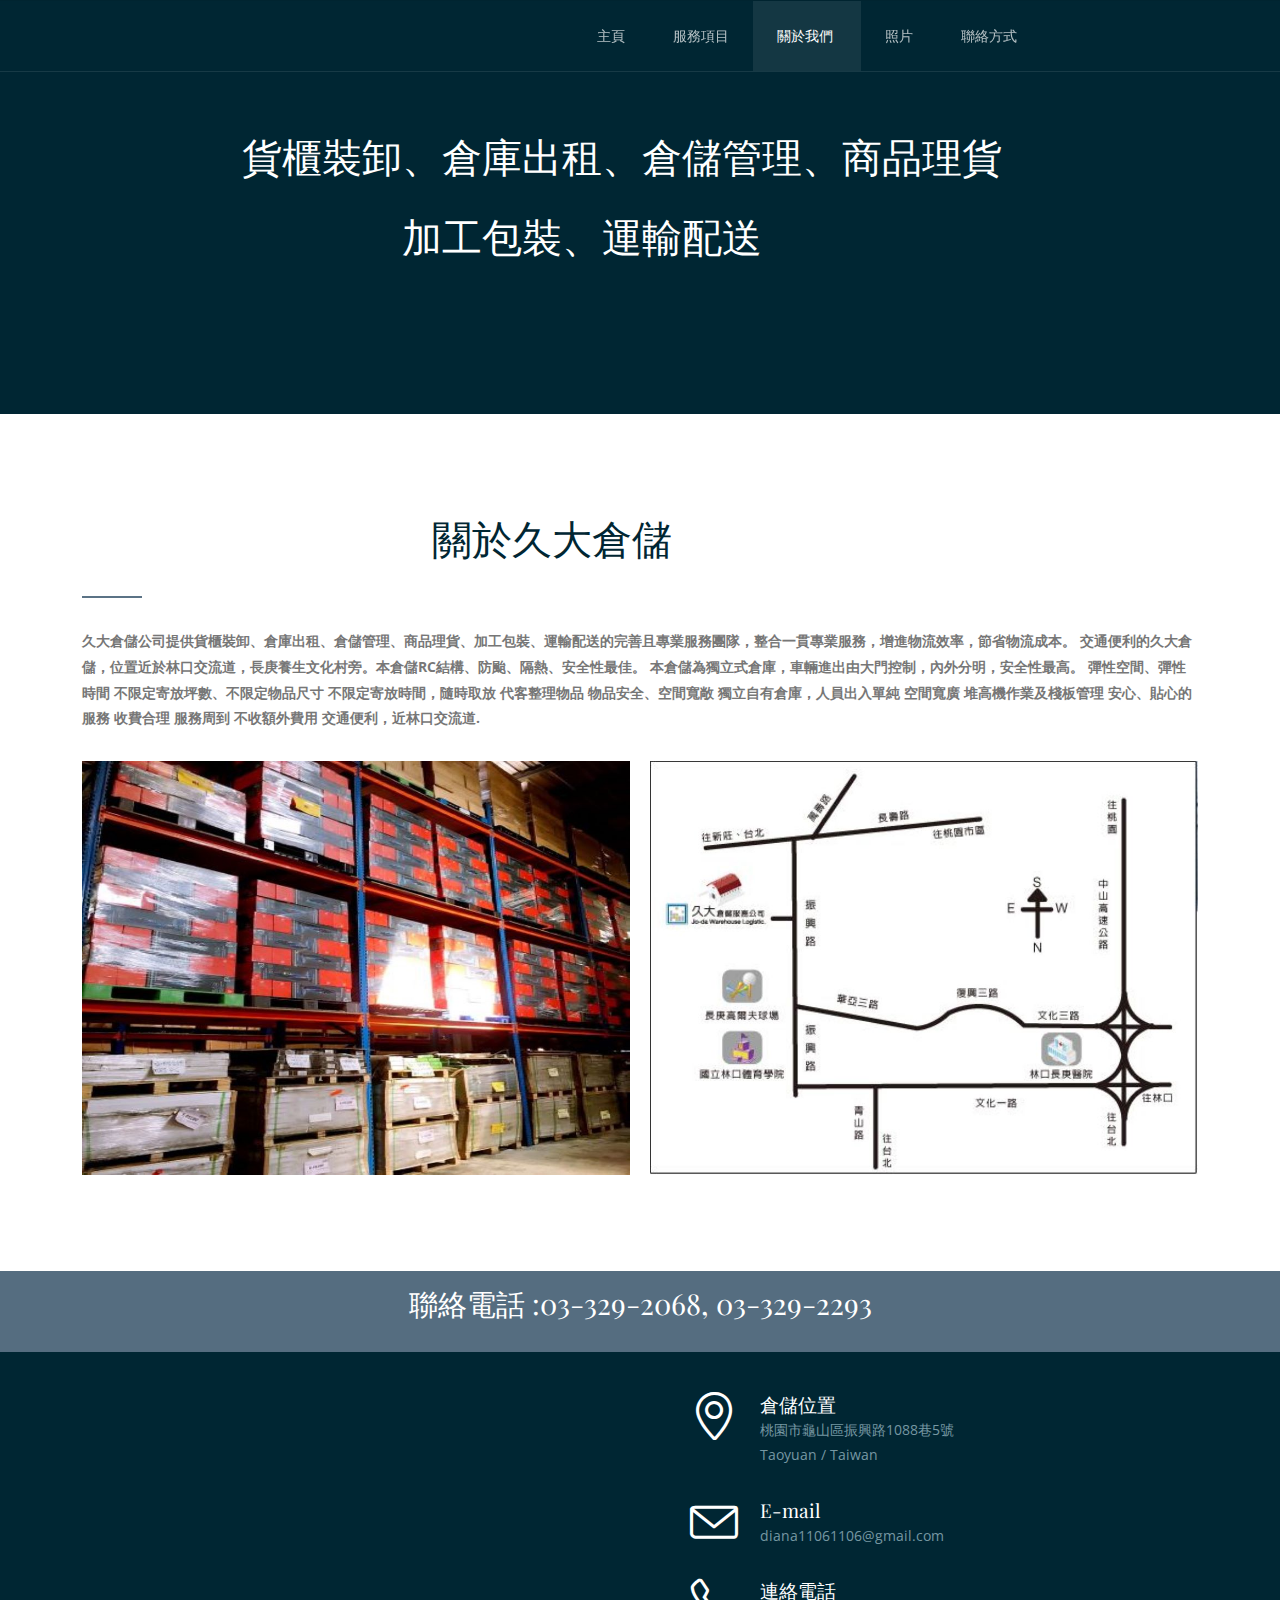
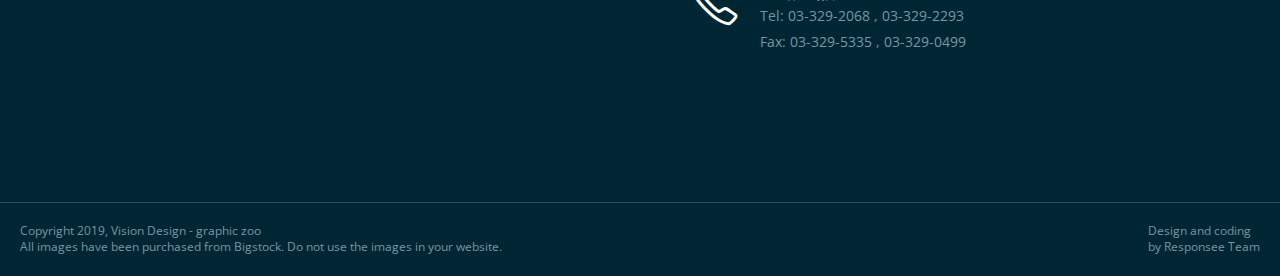
==== about.html @ 78a70b0c "renew pages" ====
<!DOCTYPE html>
<html lang="en-US">
  <head>
    <meta http-equiv="Content-Type" content="text/html; charset=utf-8">
		<meta charset="utf-8">
		<meta http-equiv="x-dns-prefetch-control" content="on">
		<meta name="viewport" content="width=device-width, initial-scale=1.0">
		<meta name="apple-mobile-web-app-status-bar-style" content="black">
		<meta name="apple-mobile-web-app-capable" content="yes">
		<meta http-equiv="X-UA-Compatible" content="IE=edge, chrome=1">
		
		<meta name="title" content="久大倉儲|東祐陶瓷有限公司|關於我們">
		<meta name="description" content="關於我們。一條龍整合式服務 : 貨櫃裝卸 -->貨品管理/理貨-->加工包裝-->運輸配送 的完善且專業服務團隊，整合一貫專業服務，增進物流效率，節省物流成本。"/>
				
		<meta name="robots" content="INDEX, FOLLOW"/>
		<meta name="y_key" content=""/>
		<meta name="google-site-verification" content=""/>
		<meta name="msvalidate.01" content=""/>
		
		<meta property="og:type" content="website">
		<meta property="og:locale" content="zh_TW">
		<meta property="og:site_name" content="久大倉儲">
		<meta property="og:title" content="久大倉儲|東祐陶瓷有限公司|關於我們">
		<meta property="og:url" content="https://www.jodawarehouse.com">
		<meta property="og:description" content="關於我們。一條龍整合式服務 : 貨櫃裝卸 -->貨品管理/理貨-->加工包裝-->運輸配送 的完善且專業服務團隊，整合一貫專業服務，增進物流效率，節省物流成本。">
		<meta property="og:image" content="">
		<link rel="canonical" href="https://www.jodawarehouse.com">
    
		<!-- Description, Keywords and Author -->
		<meta name="author" content="Pai">
		<meta name="location" content="Taiwan">
		<meta name="Subject" content="久大倉儲">
		<meta name="Language" content="Tradition Chinese">
		<meta name="Abstract" content="久大倉儲">
		<meta name="Copyright" content="久大倉儲">
		<meta name="Designer" content="久大倉儲">
		<meta name="Publisher" content="久大倉儲">
		<meta name="Distribution" content="Global">
		<meta name="viewport" content="width=device-width, initial-scale=1.0">
    <title>久大倉儲|東祐陶瓷有限公司|關於我們</title>
    <link rel="stylesheet" href="css/components.css">
    <link rel="stylesheet" href="css/icons.css">
    <link rel="stylesheet" href="css/responsee.css">
    <link rel="stylesheet" href="owl-carousel/owl.carousel.css">
    <link rel="stylesheet" href="owl-carousel/owl.theme.css">     
    <link rel="stylesheet" href="css/template-style.css">
    <link href='https://fonts.googleapis.com/css?family=Playfair+Display&subset=latin,latin-ext' rel='stylesheet' type='text/css'>
    <link href='https://fonts.googleapis.com/css?family=Open+Sans:400,300,700,800&subset=latin,latin-ext' rel='stylesheet' type='text/css'>
    <script type="text/javascript" src="js/jquery-1.8.3.min.js"></script>
    <script type="text/javascript" src="js/jquery-ui.min.js"></script>      
  </head>
  
  <body class="size-1140">
  	<!-- PREMIUM FEATURES BUTTON -->
  	<a target="_blank" class="hide-s" href="../template/eleganter-premium-responsive-business-template/" style="position:fixed;top:120px;right:-14px;z-index:10;"></a>
    <!-- HEADER -->
    <header role="banner" class="position-absolute">    
      <!-- Top Navigation -->
      <nav class="background-transparent background-transparent-hightlight full-width sticky">
        <div class="s-12 l-2">
          <a href="index.html" class="logo">
            <!-- Logo White Version -->
            <img class="logo-white" src="" alt="">
            <!-- Logo Dark Version -->
            <img class="logo-dark" src="img/logo-dark.png" alt="">
          </a>
        </div>
        <div class="top-nav s-12 l-10">
          <p class="nav-text"></p>
          <ul class="right chevron">
            <li><a href="index.html">主頁</a></li>
            <li><a href="products.html">服務項目</a></li>
            <li>
<ul>
            <li><a>Service 1</a>
                  <ul>
                    <li><a>Service 1 A</a></li>
                    <li><a>Service 1 B</a></li>
                  </ul>
                </li>
                <li><a>Service 2</a></li>
              </ul>
            </li>
            <li><a href="about.html">關於我們&nbsp;</a></li>
            <li><a href="gallery.html">照片</a></li>
            <li><a href="contact.html">聯絡方式&nbsp;</a></li>
          </ul>
        </div>
      </nav>
    </header>
    
    <!-- MAIN -->
    <main role="main">
      <!-- Content -->
      <article>
        <header class="section background-dark">
          <div class="line">        
            <h1 class="text-white margin-top-bottom-40 text-size-40 text-line-height-1"> &nbsp; &nbsp; &nbsp; &nbsp; &nbsp; &nbsp; &nbsp; &nbsp; 貨櫃裝卸、倉庫出租、倉儲管理、商品理貨</h1>
            <h1 class="text-white margin-top-bottom-40 text-size-40 text-line-height-1">&nbsp; &nbsp; &nbsp; &nbsp; &nbsp; &nbsp; &nbsp; &nbsp; &nbsp; &nbsp; &nbsp; &nbsp; &nbsp; &nbsp; &nbsp; &nbsp; 加工包裝、運輸配送</h1>
<p class="margin-bottom-0 text-size-16">&nbsp;</p>
          </div>  
        </header>
        <div class="section background-white"> 
          <div class="line">  
            <h2 class="text-size-40 margin-bottom-30">&nbsp; &nbsp; &nbsp; &nbsp; &nbsp; &nbsp; &nbsp; &nbsp; &nbsp; &nbsp; &nbsp; &nbsp; &nbsp; &nbsp; &nbsp; &nbsp; &nbsp; &nbsp;關於久大倉儲&nbsp;</h2>
            <hr class="break-small background-primary margin-bottom-30">
            <p>
              <strong>久大倉儲公司提供貨櫃裝卸、倉庫出租、倉儲管理、商品理貨、加工包裝、運輸配送的完善且專業服務團隊，整合一貫專業服務，增進物流效率，節省物流成本。 交通便利的久大倉儲，位置近於林口交流道，長庚養生文化村旁。本倉儲RC結構、防颱、隔熱、安全性最佳。 本倉儲為獨立式倉庫，車輛進出由大門控制，內外分明，安全性最高。 彈性空間、彈性時間 不限定寄放坪數、不限定物品尺寸 不限定寄放時間，隨時取放 代客整理物品 物品安全、空間寬敞 獨立自有倉庫，人員出入單純 空間寬廣 堆高機作業及棧板管理 安心、貼心的服務 收費合理 服務周到 不收額外費用 交通便利，近林口交流道.</strong> </p>
<div class="line margin-top-30">
          <div class="margin">
                <div class="s-12 m-6 l-6">
                  <img src="img/img-01.jpg" alt="">                </div>
                <div class="s-12 m-6 l-6">
                  <img src="img/img-02.jpg" alt="">                </div>
              </div>
            </div>      
          </div>
        </div> 
      </article>
    </main>
    
    <!-- FOOTER -->
    <footer>
      <!-- Contact Us -->
      <div class="background-primary padding text-center">
        <p class="h1">聯絡電話 :03-329-2068, 03-329-2293</p>                                                                        
      </div>
      
      <!-- Main Footer -->
      <section class="background-dark full-width">
        <!-- Map -->
        <div class="s-12 m-12 l-6 margin-m-bottom-2x">
          <div class="s-12 grayscale center">  	  
            <iframe src="https://www.google.com/maps/embed?pb=!1m14!1m8!1m3!1d14460.886926537662!2d121.3736456!3d25.0265482!3m2!1i1024!2i768!4f13.1!3m3!1m2!1s0x0%3A0x49e77580f4f52d0a!2z5LmF5aSn5YCJ5YSy!5e0!3m2!1szh-TW!2stw!4v1596431542384!5m2!1szh-TW!2stw" width="600" height="450" frameborder="0" style="border:0;" allowfullscreen="" aria-hidden="false" tabindex="0"></iframe>
          </div>
        </div>
        
        <!-- Collumn 2 -->
        <div class="s-12 m-12 l-6 margin-m-bottom-2x">
          <div class="padding-2x">
            <div class="line">              
              <div class="float-left">
                  <i class="icon-sli-location-pin text-primary icon3x"></i>
                </div>
                <div class="margin-left-70 margin-bottom-30">
                  <h3 class="margin-bottom-0">倉儲位置</h3>
                  <p>桃園市龜山區振興路1088巷5號<br>
                    Taoyuan / Taiwan
                 </p>               
                </div>
                <div class="float-left">
                  <i class="icon-sli-envelope text-primary icon3x"></i>
                </div>
                <div class="margin-left-70 margin-bottom-30">
                  <h3 class="margin-bottom-0">E-mail</h3>
                  <p>diana11061106@gmail.com
                  </p>              
                </div>
                <div class="float-left">
                  <i class="icon-sli-phone text-primary icon3x"></i>
                </div>
                <div class="margin-left-70">
                  <h3 class="margin-bottom-0">連絡電話</h3>
                  <p>Tel: 03-329-2068 , 03-329-2293&nbsp;</p>
                  <p>Fax: 03-329-5335 , 03-329-0499</p>
                </div>
            </div>
          </div>
        </div>  
      </section>
      <hr class="break margin-top-bottom-0" style="border-color: rgba(0, 38, 51, 0.80);">
      
      <!-- Bottom Footer -->
      <section class="padding background-dark full-width">
        <div class="s-12 l-6">
          <p class="text-size-12">Copyright 2019, Vision Design - graphic zoo</p>
          <p class="text-size-12">All images have been purchased from Bigstock. Do not use the images in your website.</p>
        </div>
        <div class="s-12 l-6">
          <a class="right text-size-12" href="http://www.myresponsee.com" title="Responsee - lightweight responsive framework">Design and coding<br> by Responsee Team</a>
        </div>
      </section>
    </footer>
    <script type="text/javascript" src="js/responsee.js"></script>
    <script type="text/javascript" src="owl-carousel/owl.carousel.js"></script>
    <script type="text/javascript" src="js/template-scripts.js"></script>
  </body>
</html>
---- css/components.css ----
/*
 * Components CSS - v5 - 2016-07-08
 * https://www.myresponsee.com
 * Copyright 2018, Vision Design - graphic zoo
 * Free to use under the MIT license.
*/
/* Tabs */
.tab-item {
  background: none repeat scroll 0 0 #fff;
  display: none;
  padding: 1.25rem 0;
}
.tab-item.tab-active {
  display: block;
}
.tab-content > .tab-label {
  display: none;
}
.tab-nav > .tab-label {
  float:left;
}
a.tab-label, a.tab-label:link, a.tab-label:visited, a.tab-label:hover {
  background: none repeat scroll 0 0 #262626;
  color: #fff;
  margin-right: 1px;
  padding: 0.625rem 1.25rem;
  transition: background 0.20s linear 0s;
  -o-transition: background 0.20s linear 0s;
  -ms-transition: background 0.20s linear 0s;
  -moz-transition: background 0.20s linear 0s;
  -webkit-transition: background 0.20s linear 0s;
}
a.tab-label:hover,a.tab-label.active-btn {
  background: none repeat scroll 0 0 #999;
}
.tab-label.active-btn {
  cursor: default;
}
.tab-content {
  text-align: left;
}
@media screen and (max-width:768px) {    
  .tab-nav > .tab-label {
    margin: 0.5px 0;
    width: 100%;
  }
}
/* Custom forms */
form.customform input, form.customform select, form.customform textarea, form.customform button {
 font-size:0.9rem;
 font-family:inherit;
 margin-bottom:1.25rem;
} 
form.customform input, form.customform select {height: 2.7rem;}
form.customform input, form.customform textarea, form.customform select { 
 background: none repeat scroll 0 0 #F5F5F5;
 transition: background 0.20s linear 0s;
 -o-transition: background 0.20s linear 0s;
 -ms-transition: background 0.20s linear 0s;
 -moz-transition: background 0.20s linear 0s;
 -webkit-transition: background 0.20s linear 0s;
}
form.customform input:hover, form.customform textarea:hover, form.customform select:hover, form.customform input:focus, form.customform textarea:focus, form.customform select:focus {background: none repeat scroll 0 0 #fff;}
form.customform input, form.customform textarea, form.customform select {
 background: none repeat scroll 0 0 #F5F5F5;
 border: 1px solid #E0E0E0;
 padding: 0.625rem;
 width: 100%;
}
form.customform input[type="file"] {
 border: 1px solid #E0E0E0;
 height: auto;
 max-height: 2.7rem;
 min-height: 2.7rem;
 padding: 0.4rem;
 width: 100%;
}
form.customform input[type="radio"], form.customform input[type="checkbox"] {
 margin-right: 0.625rem;
 width:auto;
 padding:0;
 height:auto;
}
form.customform option {padding: 0.625rem;}
form.customform select[multiple="multiple"] {height: auto;}
form.customform button {
 width: 100%;
 background: none repeat scroll 0 0 #152732;
 border: 0 none;
 color: #fff;
 height: 2.7rem;
 padding: 0.625rem;
 cursor:pointer;
 width: 100%;
 transition: background 0.20s linear 0s;
 -o-transition: background 0.20s linear 0s;
 -ms-transition: background 0.20s linear 0s;
 -moz-transition: background 0.20s linear 0s;
 -webkit-transition: background 0.20s linear 0s;
}
/* Tooltip */
a.tooltip-container,.tooltip-container {
  border-bottom:1px dotted;
  border-bottom-color: color;
  cursor: help;
  font-weight: 600;
}
a .tooltip-content,.tooltip-content {
  background: #152732 none repeat scroll 0 0;
  color: #fff!important;
  border-radius: 3px;
  display: none;
  font-size: 0.8rem;
  font-weight: normal;
  line-height: 1.3rem;
  margin-top: -1.25rem;
  max-width: 300px;
  padding: 0.625rem;
  position: absolute;
  z-index: 10;
}
.tooltip-content::after {
  border-left: 9px solid transparent;
  border-right: 9px solid transparent;
  border-top: 7px solid #152732;
  bottom: -5px;
  clear: both;
  content: "";
  height: 0;
  left: 50%;
  margin-left: -5px;
  position: absolute;
  width: 0;
}
a.tooltip-content.tooltip-bottom,.tooltip-content.tooltip-bottom {
  margin-top: 1.25rem;
}
.tooltip-content.tooltip-bottom::after {
  border-left: 9px solid transparent;
  border-right: 9px solid transparent;
  border-top: 0;
  border-bottom: 7px solid #152732;
  top: -5px;
}
/* Buttons */
.button,a.button,a.button:link,a.button:active,a.button:visited {
  background: #777 none repeat scroll 0 0;
  border: 0;
  color: #fff;
  cursor: pointer;
  display: inline-block;
  font-size: 0.85rem;
  padding: 0.825rem 1rem;
  text-align: center;
  transition: all 0.20s linear 0s;
  -o-transition: all 0.20s linear 0s;
  -ms-transition: all 0.20s linear 0s;
  -moz-transition: all 0.20s linear 0s;
  -webkit-transition: all 0.20s linear 0s;
}
.button.rounded-btn {
  border-radius: 4px;
}
.button.rounded-full-btn {
  border-radius: 100px;
}
.button:hover {box-shadow: 0 0 10px 100px rgba(255,255,255,0.15) inset;}
.button.secondary-btn,a.button.secondary-btn,a.button.secondary-btn:link,a.button.secondary-btn:active,a.button.secondary-btn:visited {
  background: #444 none repeat scroll 0 0;
}
.button.cancel-btn,a.button.cancel-btn,a.button.cancel-btn:link,a.button.cancel-btn:active,a.button.cancel-btn:visited {
  background: #dc003a none repeat scroll 0 0;
}
.button.submit-btn,a.button.submit-btn,a.button.submit-btn:link,a.button.submit-btn:active,a.button.submit-btn:visited {
  background: #b4bf04 none repeat scroll 0 0;
}
.button.reload-btn,a.button.reload-btn,a.button.reload-btn:link,a.button.reload-btn:active,a.button.reload-btn:visited {
  background: #ff9800 none repeat scroll 0 0;
}
.button.disabled-btn {
  cursor: not-allowed!important;
  opacity: 0.2;
}
.button i {
  background: rgba(0, 0, 0, 0.1) none repeat scroll 0 0;
  border-radius: 27px;
  color: #fff!important;
  display: inline-block;
  font-size: 0.8rem;
  height: 27px;
  line-height: 27px;
  margin-right: 5px;
  width: 27px;
  transition: all 0.20s linear 0s;
  -o-transition: all 0.20s linear 0s;
  -ms-transition: all 0.20s linear 0s;
  -moz-transition: all 0.20s linear 0s;
  -webkit-transition: all 0.20s linear 0s;
}
.button:hover > i {
  background: rgba(0, 0, 0, 0.06) none repeat scroll 0 0;
}.text-size-18 {
}
---- css/icons.css ----
/* Icon font - MFG labs */
@font-face {
  font-family: 'mfg';
    src: url('../font/mfglabsiconset-webfont.eot');
    src: url('../font/mfglabsiconset-webfont.svg#mfg_labs_iconsetregular') format('svg'),
   		   url('../font/mfglabsiconset-webfont.eot?#iefix') format('embedded-opentype'),
         url('../font/mfglabsiconset-webfont.woff') format('woff'),
         url('../font/mfglabsiconset-webfont.ttf') format('truetype');
    font-weight: normal;
    font-style: normal;
}

.icon-cloud,
.icon-at,
.icon-plus,
.icon-minus,
.icon-arrow_up,
.icon-arrow_down,
.icon-arrow_right,
.icon-arrow_left,
.icon-chevron_down,
.icon-chevron_up,
.icon-chevron_right,
.icon-chevron_left,
.icon-reorder,
.icon-list,
.icon-reorder_square,
.icon-reorder_square_line,
.icon-coverflow,
.icon-coverflow_line,
.icon-pause,
.icon-play,
.icon-step_forward,
.icon-step_backward,
.icon-fast_forward,
.icon-fast_backward,
.icon-cloud_upload,
.icon-cloud_download,
.icon-data_science,
.icon-data_science_black,
.icon-globe,
.icon-globe_black,
.icon-math_ico,
.icon-math,
.icon-math_black,
.icon-paperplane_ico,
.icon-paperplane,
.icon-paperplane_black,
.icon-color_balance,
.icon-star,
.icon-star_half,
.icon-star_empty,
.icon-star_half_empty,
.icon-reload,
.icon-heart,
.icon-heart_broken,
.icon-hashtag,
.icon-reply,
.icon-retweet,
.icon-signin,
.icon-signout,
.icon-download,
.icon-upload,
.icon-placepin,
.icon-display_screen,
.icon-tablet,
.icon-smartphone,
.icon-connected_object,
.icon-lock,
.icon-unlock,
.icon-camera,
.icon-isight,
.icon-video_camera,
.icon-random,
.icon-message,
.icon-discussion,
.icon-calendar,
.icon-ringbell,
.icon-movie,
.icon-mail,
.icon-pen,
.icon-settings,
.icon-measure,
.icon-vector,
.icon-vector_pen,
.icon-mute_on,
.icon-mute_off,
.icon-home,
.icon-sheet,
.icon-arrow_big_right,
.icon-arrow_big_left,
.icon-arrow_big_down,
.icon-arrow_big_up,
.icon-dribbble_circle,
.icon-dribbble,
.icon-facebook_circle,
.icon-facebook,
.icon-git_circle_alt,
.icon-git_circle,
.icon-git,
.icon-octopus,
.icon-twitter_circle,
.icon-twitter,
.icon-google_plus_circle,
.icon-google_plus,
.icon-linked_in_circle,
.icon-linked_in,
.icon-instagram,
.icon-instagram_circle,
.icon-mfg_icon,
.icon-xing,
.icon-xing_circle,
.icon-mfg_icon_circle,
.icon-user,
.icon-user_male,
.icon-user_female,
.icon-users,
.icon-file_open,
.icon-file_close,
.icon-file_alt,
.icon-file_close_alt,
.icon-attachment,
.icon-check,
.icon-cross_mark,
.icon-cancel_circle,
.icon-check_circle,
.icon-magnifying,
.icon-inbox,
.icon-clock,
.icon-stopwatch,
.icon-hourglass,
.icon-trophy,
.icon-unlock_alt,
.icon-lock_alt,
.icon-arrow_doubled_right,
.icon-arrow_doubled_left,
.icon-arrow_doubled_down,
.icon-arrow_doubled_up,
.icon-link,
.icon-warning,
.icon-warning_alt,
.icon-magnifying_plus,
.icon-magnifying_minus,
.icon-white_question,
.icon-black_question,
.icon-stop,
.icon-share,
.icon-eye,
.icon-trash_can,
.icon-hard_drive,
.icon-information_black,
.icon-information_white,
.icon-printer,
.icon-letter,
.icon-soundcloud,
.icon-soundcloud_circle,
.icon-anchor,
.icon-female_sign,
.icon-male_sign,
.icon-joystick,
.icon-high_voltage,
.icon-fire,
.icon-newspaper,
.icon-chart,
.icon-spread,
.icon-spinner_1,
.icon-spinner_2,
.icon-chart_alt,
.icon-label,
.icon-brush,
.icon-refresh,
.icon-node,
.icon-node_2,
.icon-node_3,
.icon-link_2_nodes,
.icon-link_3_nodes,
.icon-link_loop_nodes,
.icon-node_size,
.icon-node_color,
.icon-layout_directed,
.icon-layout_radial,
.icon-layout_hierarchical,
.icon-node_link_direction,
.icon-node_link_short_path,
.icon-node_cluster,
.icon-display_graph,
.icon-node_link_weight,
.icon-more_node_links,
.icon-node_shape,
.icon-node_icon,
.icon-node_text,
.icon-node_link_text,
.icon-node_link_color,
.icon-node_link_shape,
.icon-credit_card,
.icon-disconnect,
.icon-graph,
.icon-new_user {
  font-family: 'mfg';
  font-style: normal;
  font-variant: normal;
  font-weight: normal;
  color:#e3e3e3;
  speak: none; 
  text-transform: none;
  /* Better Font Rendering =========== */
  -webkit-font-smoothing: antialiased;
  -moz-osx-font-smoothing: grayscale;
}
.icon2x {font-size: 2rem;}
.icon3x {font-size: 3rem;}

.icon-cloud:before { content: "\2601"; }
.icon-at:before { content: "\0040"; }
.icon-plus:before { content: "\002B"; }
.icon-minus:before { content: "\2212"; }
.icon-arrow_up:before { content: "\2191"; }
.icon-arrow_down:before { content: "\2193"; }
.icon-arrow_right:before { content: "\2192"; }
.icon-arrow_left:before { content: "\2190"; }
.icon-chevron_down:before { content: "\f004"; }
.icon-chevron_up:before { content: "\f005"; }
.icon-chevron_right:before { content: "\f006"; }
.icon-chevron_left:before { content: "\f007"; }
.icon-reorder:before { content: "\f008"; }
.icon-list:before { content: "\f009"; }
.icon-reorder_square:before { content: "\f00a"; }
.icon-reorder_square_line:before { content: "\f00b"; }
.icon-coverflow:before { content: "\f00c"; }
.icon-coverflow_line:before { content: "\f00d"; }
.icon-pause:before { content: "\f00e"; }
.icon-play:before { content: "\f00f"; }
.icon-step_forward:before { content: "\f010"; }
.icon-step_backward:before { content: "\f011"; }
.icon-fast_forward:before { content: "\f012"; }
.icon-fast_backward:before { content: "\f013"; }
.icon-cloud_upload:before { content: "\f014"; }
.icon-cloud_download:before { content: "\f015"; }
.icon-data_science:before { content: "\f016"; }
.icon-data_science_black:before { content: "\f017"; }
.icon-globe:before { content: "\f018"; }
.icon-globe_black:before { content: "\f019"; }
.icon-math_ico:before { content: "\f01a"; }
.icon-math:before { content: "\f01b"; }
.icon-math_black:before { content: "\f01c"; }
.icon-paperplane_ico:before { content: "\f01d"; }
.icon-paperplane:before { content: "\f01e"; }
.icon-paperplane_black:before { content: "\f01f"; }
.icon-color_balance:before { content: "\f020"; }
.icon-star:before { content: "\2605"; }
.icon-star_half:before { content: "\f022"; }
.icon-star_empty:before { content: "\2606"; }
.icon-star_half_empty:before { content: "\f024"; }
.icon-reload:before { content: "\f025"; }
.icon-heart:before { content: "\2665"; }
.icon-heart_broken:before { content: "\f028"; }
.icon-hashtag:before { content: "\f029"; }
.icon-reply:before { content: "\f02a"; }
.icon-retweet:before { content: "\f02b"; }
.icon-signin:before { content: "\f02c"; }
.icon-signout:before { content: "\f02d"; }
.icon-download:before { content: "\f02e"; }
.icon-upload:before { content: "\f02f"; }
.icon-placepin:before { content: "\f031"; }
.icon-display_screen:before { content: "\f032"; }
.icon-tablet:before { content: "\f033"; }
.icon-smartphone:before { content: "\f034"; }
.icon-connected_object:before { content: "\f035"; }
.icon-lock:before { content: "\F512"; }
.icon-unlock:before { content: "\F513"; }
.icon-camera:before { content: "\F4F7"; }
.icon-isight:before { content: "\f039"; }
.icon-video_camera:before { content: "\f03a"; }
.icon-random:before { content: "\f03b"; }
.icon-message:before { content: "\F4AC"; }
.icon-discussion:before { content: "\f03d"; }
.icon-calendar:before { content: "\F4C5"; }
.icon-ringbell:before { content: "\f03f"; }
.icon-movie:before { content: "\f040"; }
.icon-mail:before { content: "\2709"; }
.icon-pen:before { content: "\270F"; }
.icon-settings:before { content: "\9881"; }
.icon-measure:before { content: "\f044"; }
.icon-vector:before { content: "\f045"; }
.icon-vector_pen:before { content: "\2712"; }
.icon-mute_on:before { content: "\f047"; }
.icon-mute_off:before { content: "\f048"; }
.icon-home:before { content: "\2302"; }
.icon-sheet:before { content: "\f04a"; }
.icon-arrow_big_right:before { content: "\21C9"; }
.icon-arrow_big_left:before { content: "\21C7"; }
.icon-arrow_big_down:before { content: "\21CA"; }
.icon-arrow_big_up:before { content: "\21C8"; }
.icon-dribbble_circle:before { content: "\f04f"; }
.icon-dribbble:before { content: "\f050"; }
.icon-facebook_circle:before { content: "\f051"; }
.icon-facebook:before { content: "\f052"; }
.icon-git_circle_alt:before { content: "\f053"; }
.icon-git_circle:before { content: "\f054"; }
.icon-git:before { content: "\f055"; }
.icon-octopus:before { content: "\f056"; }
.icon-twitter_circle:before { content: "\f057"; }
.icon-twitter:before { content: "\f058"; }
.icon-google_plus_circle:before { content: "\f059"; }
.icon-google_plus:before { content: "\f05a"; }
.icon-linked_in_circle:before { content: "\f05b"; }
.icon-linked_in:before { content: "\f05c"; }
.icon-instagram:before { content: "\f05d"; }
.icon-instagram_circle:before { content: "\f05e"; }
.icon-mfg_icon:before { content: "\f05f"; }
.icon-xing:before { content: "\F532"; }
.icon-xing_circle:before { content: "\F533"; }
.icon-mfg_icon_circle:before { content: "\f060"; }
.icon-user:before { content: "\f061"; }
.icon-user_male:before { content: "\f062"; }
.icon-user_female:before { content: "\f063"; }
.icon-users:before { content: "\f064"; }
.icon-file_open:before { content: "\F4C2"; }
.icon-file_close:before { content: "\f067"; }
.icon-file_alt:before { content: "\f068"; }
.icon-file_close_alt:before { content: "\f069"; }
.icon-attachment:before { content: "\f06a"; }
.icon-check:before { content: "\2713"; }
.icon-cross_mark:before { content: "\274C"; }
.icon-cancel_circle:before { content: "\F06E"; }
.icon-check_circle:before { content: "\f06d"; }
.icon-magnifying:before { content: "\F50D"; }
.icon-inbox:before { content: "\f070"; }
.icon-clock:before { content: "\23F2"; }
.icon-stopwatch:before { content: "\23F1"; }
.icon-hourglass:before { content: "\231B"; }
.icon-trophy:before { content: "\f074"; }
.icon-unlock_alt:before { content: "\F075"; }
.icon-lock_alt:before { content: "\F510"; }
.icon-arrow_doubled_right:before { content: "\21D2"; }
.icon-arrow_doubled_left:before { content: "\21D0"; }
.icon-arrow_doubled_down:before { content: "\21D3"; }
.icon-arrow_doubled_up:before { content: "\21D1"; }
.icon-link:before { content: "\f07B"; }
.icon-warning:before { content: "\2757"; }
.icon-warning_alt:before { content: "\2755"; }
.icon-magnifying_plus:before { content: "\f07E"; }
.icon-magnifying_minus:before { content: "\f07F"; }
.icon-white_question:before { content: "\2754"; }
.icon-black_question:before { content: "\2753"; }
.icon-stop:before { content: "\f080"; }
.icon-share:before { content: "\f081"; }
.icon-eye:before { content: "\f082"; }
.icon-trash_can:before { content: "\f083"; }
.icon-hard_drive:before { content: "\f084"; }
.icon-information_black:before { content: "\f085"; }
.icon-information_white:before { content: "\f086"; }
.icon-printer:before { content: "\f087"; }
.icon-letter:before { content: "\f088"; }
.icon-soundcloud:before { content: "\f089"; }
.icon-soundcloud_circle:before { content: "\f08A"; }
.icon-anchor:before { content: "\2693"; }
.icon-female_sign:before { content: "\2640"; }
.icon-male_sign:before { content: "\2642"; }
.icon-joystick:before { content: "\F514"; }
.icon-high_voltage:before { content: "\26A1"; }
.icon-fire:before { content: "\F525"; }
.icon-newspaper:before { content: "\F4F0"; }
.icon-chart:before { content: "\F526"; }
.icon-spread:before { content: "\F527"; }
.icon-spinner_1:before { content: "\F528"; }
.icon-spinner_2:before { content: "\F529"; }
.icon-chart_alt:before { content: "\F530"; }
.icon-label:before { content: "\F531"; }
.icon-brush:before { content: "\E000"; }
.icon-refresh:before { content: "\E001"; }
.icon-node:before { content: "\E002"; }
.icon-node_2:before { content: "\E003"; }
.icon-node_3:before { content: "\E004"; }
.icon-link_2_nodes:before { content: "\E005"; }
.icon-link_3_nodes:before { content: "\E006"; }
.icon-link_loop_nodes:before { content: "\E007"; }
.icon-node_size:before { content: "\E008"; }
.icon-node_color:before { content: "\E009"; }
.icon-layout_directed:before { content: "\E010"; }
.icon-layout_radial:before { content: "\E011"; }
.icon-layout_hierarchical:before { content: "\E012"; }
.icon-node_link_direction:before { content: "\E013"; }
.icon-node_link_short_path:before { content: "\E014"; }
.icon-node_cluster:before { content: "\E015"; }
.icon-display_graph:before { content: "\E016"; }
.icon-node_link_weight:before { content: "\E017"; }
.icon-more_node_links:before { content: "\E018"; }
.icon-node_shape:before { content: "\E00A"; }
.icon-node_icon:before { content: "\E00B"; }
.icon-node_text:before { content: "\E00C"; }
.icon-node_link_text:before { content: "\E00D"; }
.icon-node_link_color:before { content: "\E00E"; }
.icon-node_link_shape:before { content: "\E00F"; }
.icon-credit_card:before { content: "\F4B3"; }
.icon-disconnect:before { content: "\F534"; }
.icon-graph:before { content: "\F535"; }
.icon-new_user:before { content: "\F536"; }


/* Icon font - Simple Line Icons */
@font-face {
  font-family: 'sli';
  src: url('../font/Simple-Line-Icons.eot?v=2.2.2');
  src: url('../font/Simple-Line-Icons.eot?v=2.2.2#iefix') format('embedded-opentype'), url('../font/Simple-Line-Icons.ttf?v=2.2.2') format('truetype'), url('../font/Simple-Line-Icons.woff2?v=2.2.2') format('woff2'), url('../font/Simple-Line-Icons.woff?v=2.2.2') format('woff'), url('../font/Simple-Line-Icons.svg?v=2.2.2#simple-line-icons') format('svg');
  font-weight: normal;
  font-style: normal;
}

.icon-sli-user,
.icon-sli-people,
.icon-sli-user-female,
.icon-sli-user-follow,
.icon-sli-user-following,
.icon-sli-user-unfollow,
.icon-sli-login,
.icon-sli-logout,
.icon-sli-emotsmile,
.icon-sli-phone,
.icon-sli-call-end,
.icon-sli-call-in,
.icon-sli-call-out,
.icon-sli-map,
.icon-sli-location-pin,
.icon-sli-direction,
.icon-sli-directions,
.icon-sli-compass,
.icon-sli-layers,
.icon-sli-menu,
.icon-sli-list,
.icon-sli-options-vertical,
.icon-sli-options,
.icon-sli-arrow-down,
.icon-sli-arrow-left,
.icon-sli-arrow-right,
.icon-sli-arrow-up,
.icon-sli-arrow-up-circle,
.icon-sli-arrow-left-circle,
.icon-sli-arrow-right-circle,
.icon-sli-arrow-down-circle,
.icon-sli-check,
.icon-sli-clock,
.icon-sli-plus,
.icon-sli-minus,
.icon-sli-close,
.icon-sli-organization,
.icon-sli-trophy,
.icon-sli-screen-smartphone,
.icon-sli-screen-desktop,
.icon-sli-plane,
.icon-sli-notebook,
.icon-sli-mustache,
.icon-sli-mouse,
.icon-sli-magnet,
.icon-sli-energy,
.icon-sli-disc,
.icon-sli-cursor,
.icon-sli-cursor-move,
.icon-sli-crop,
.icon-sli-chemistry,
.icon-sli-speedometer,
.icon-sli-shield,
.icon-sli-screen-tablet,
.icon-sli-magic-wand,
.icon-sli-hourglass,
.icon-sli-graduation,
.icon-sli-ghost,
.icon-sli-game-controller,
.icon-sli-fire,
.icon-sli-eyeglass,
.icon-sli-envelope-open,
.icon-sli-envelope-letter,
.icon-sli-bell,
.icon-sli-badge,
.icon-sli-anchor,
.icon-sli-wallet,
.icon-sli-vector,
.icon-sli-speech,
.icon-sli-puzzle,
.icon-sli-printer,
.icon-sli-present,
.icon-sli-playlist,
.icon-sli-pin,
.icon-sli-picture,
.icon-sli-handbag,
.icon-sli-globe-alt,
.icon-sli-globe,
.icon-sli-folder-alt,
.icon-sli-folder,
.icon-sli-film,
.icon-sli-feed,
.icon-sli-drop,
.icon-sli-drawer,
.icon-sli-docs,
.icon-sli-doc,
.icon-sli-diamond,
.icon-sli-cup,
.icon-sli-calculator,
.icon-sli-bubbles,
.icon-sli-briefcase,
.icon-sli-book-open,
.icon-sli-basket-loaded,
.icon-sli-basket,
.icon-sli-bag,
.icon-sli-action-undo,
.icon-sli-action-redo,
.icon-sli-wrench,
.icon-sli-umbrella,
.icon-sli-trash,
.icon-sli-tag,
.icon-sli-support,
.icon-sli-frame,
.icon-sli-size-fullscreen,
.icon-sli-size-actual,
.icon-sli-shuffle,
.icon-sli-share-alt,
.icon-sli-share,
.icon-sli-rocket,
.icon-sli-question,
.icon-sli-pie-chart,
.icon-sli-pencil,
.icon-sli-note,
.icon-sli-loop,
.icon-sli-home,
.icon-sli-grid,
.icon-sli-graph,
.icon-sli-microphone,
.icon-sli-music-tone-alt,
.icon-sli-music-tone,
.icon-sli-earphones-alt,
.icon-sli-earphones,
.icon-sli-equalizer,
.icon-sli-like,
.icon-sli-dislike,
.icon-sli-control-start,
.icon-sli-control-rewind,
.icon-sli-control-play,
.icon-sli-control-pause,
.icon-sli-control-forward,
.icon-sli-control-end,
.icon-sli-volume-1,
.icon-sli-volume-2,
.icon-sli-volume-off,
.icon-sli-calendar,
.icon-sli-bulb,
.icon-sli-chart,
.icon-sli-ban,
.icon-sli-bubble,
.icon-sli-camrecorder,
.icon-sli-camera,
.icon-sli-cloud-download,
.icon-sli-cloud-upload,
.icon-sli-envelope,
.icon-sli-eye,
.icon-sli-flag,
.icon-sli-heart,
.icon-sli-info,
.icon-sli-key,
.icon-sli-link,
.icon-sli-lock,
.icon-sli-lock-open,
.icon-sli-magnifier,
.icon-sli-magnifier-add,
.icon-sli-magnifier-remove,
.icon-sli-paper-clip,
.icon-sli-paper-plane,
.icon-sli-power,
.icon-sli-refresh,
.icon-sli-reload,
.icon-sli-settings,
.icon-sli-star,
.icon-sli-symbol-female,
.icon-sli-symbol-male,
.icon-sli-target,
.icon-sli-credit-card,
.icon-sli-paypal,
.icon-sli-social-tumblr,
.icon-sli-social-twitter,
.icon-sli-social-facebook,
.icon-sli-social-instagram,
.icon-sli-social-linkedin,
.icon-sli-social-pinterest,
.icon-sli-social-github,
.icon-sli-social-google,
.icon-sli-social-reddit,
.icon-sli-social-skype,
.icon-sli-social-dribbble,
.icon-sli-social-behance,
.icon-sli-social-foursqare,
.icon-sli-social-soundcloud,
.icon-sli-social-spotify,
.icon-sli-social-stumbleupon,
.icon-sli-social-youtube,
.icon-sli-social-dropbox {
  font-family: 'sli';
  font-style: normal;  
  font-variant: normal;
  font-weight: normal;
  color:#e3e3e3;
  speak: none;
  text-transform: none;
  /* Better Font Rendering =========== */
  -webkit-font-smoothing: antialiased;
  -moz-osx-font-smoothing: grayscale;
}
.icon-sli-user:before { content: "\e005"; }
.icon-sli-people:before { content: "\e001"; }
.icon-sli-user-female:before { content: "\e000"; }
.icon-sli-user-follow:before { content: "\e002"; }
.icon-sli-user-following:before { content: "\e003"; }
.icon-sli-user-unfollow:before { content: "\e004"; }
.icon-sli-login:before { content: "\e066"; }
.icon-sli-logout:before { content: "\e065"; }
.icon-sli-emotsmile:before { content: "\e021"; }
.icon-sli-phone:before { content: "\e600"; }
.icon-sli-call-end:before { content: "\e048"; }
.icon-sli-call-in:before { content: "\e047"; }
.icon-sli-call-out:before { content: "\e046"; }
.icon-sli-map:before { content: "\e033"; }
.icon-sli-location-pin:before { content: "\e096"; }
.icon-sli-direction:before { content: "\e042"; }
.icon-sli-directions:before { content: "\e041"; }
.icon-sli-compass:before { content: "\e045"; }
.icon-sli-layers:before { content: "\e034"; }
.icon-sli-menu:before { content: "\e601"; }
.icon-sli-list:before { content: "\e067"; }
.icon-sli-options-vertical:before { content: "\e602"; }
.icon-sli-options:before { content: "\e603"; }
.icon-sli-arrow-down:before { content: "\e604"; }
.icon-sli-arrow-left:before { content: "\e605"; }
.icon-sli-arrow-right:before { content: "\e606"; }
.icon-sli-arrow-up:before { content: "\e607"; }
.icon-sli-arrow-up-circle:before { content: "\e078"; }
.icon-sli-arrow-left-circle:before { content: "\e07a"; }
.icon-sli-arrow-right-circle:before { content: "\e079"; }
.icon-sli-arrow-down-circle:before { content: "\e07b"; }
.icon-sli-check:before { content: "\e080"; }
.icon-sli-clock:before { content: "\e081"; }
.icon-sli-plus:before { content: "\e095"; }
.icon-sli-minus:before { content: "\e615"; }
.icon-sli-close:before { content: "\e082"; }
.icon-sli-organization:before { content: "\e616"; }

.icon-sli-trophy:before { content: "\e006"; }
.icon-sli-screen-smartphone:before { content: "\e010"; }
.icon-sli-screen-desktop:before { content: "\e011"; }
.icon-sli-plane:before { content: "\e012"; }
.icon-sli-notebook:before { content: "\e013"; }
.icon-sli-mustache:before { content: "\e014"; }
.icon-sli-mouse:before { content: "\e015"; }
.icon-sli-magnet:before { content: "\e016"; }
.icon-sli-energy:before { content: "\e020"; }
.icon-sli-disc:before { content: "\e022"; }
.icon-sli-cursor:before { content: "\e06e"; }
.icon-sli-cursor-move:before { content: "\e023"; }
.icon-sli-crop:before { content: "\e024"; }
.icon-sli-chemistry:before { content: "\e026"; }
.icon-sli-speedometer:before { content: "\e007"; }
.icon-sli-shield:before { content: "\e00e"; }
.icon-sli-screen-tablet:before { content: "\e00f"; }
.icon-sli-magic-wand:before { content: "\e017"; }
.icon-sli-hourglass:before { content: "\e018"; }
.icon-sli-graduation:before { content: "\e019"; }
.icon-sli-ghost:before { content: "\e01a"; }
.icon-sli-game-controller:before { content: "\e01b"; }
.icon-sli-fire:before { content: "\e01c"; }
.icon-sli-eyeglass:before { content: "\e01d"; }
.icon-sli-envelope-open:before { content: "\e01e"; }
.icon-sli-envelope-letter:before { content: "\e01f"; }
.icon-sli-bell:before { content: "\e027"; }
.icon-sli-badge:before { content: "\e028"; }
.icon-sli-anchor:before { content: "\e029"; }
.icon-sli-wallet:before { content: "\e02a"; }
.icon-sli-vector:before { content: "\e02b"; }
.icon-sli-speech:before { content: "\e02c"; }
.icon-sli-puzzle:before { content: "\e02d"; }
.icon-sli-printer:before { content: "\e02e"; }
.icon-sli-present:before { content: "\e02f"; }
.icon-sli-playlist:before { content: "\e030"; }
.icon-sli-pin:before { content: "\e031"; }
.icon-sli-picture:before { content: "\e032"; }
.icon-sli-handbag:before { content: "\e035"; }
.icon-sli-globe-alt:before { content: "\e036"; }
.icon-sli-globe:before { content: "\e037"; }
.icon-sli-folder-alt:before { content: "\e039"; }
.icon-sli-folder:before { content: "\e089"; }
.icon-sli-film:before { content: "\e03a"; }
.icon-sli-feed:before { content: "\e03b"; }
.icon-sli-drop:before { content: "\e03e"; }
.icon-sli-drawer:before { content: "\e03f"; }
.icon-sli-docs:before { content: "\e040"; }
.icon-sli-doc:before { content: "\e085"; }
.icon-sli-diamond:before { content: "\e043"; }
.icon-sli-cup:before { content: "\e044"; }
.icon-sli-calculator:before { content: "\e049"; }
.icon-sli-bubbles:before { content: "\e04a"; }
.icon-sli-briefcase:before { content: "\e04b"; }
.icon-sli-book-open:before { content: "\e04c"; }
.icon-sli-basket-loaded:before { content: "\e04d"; }
.icon-sli-basket:before { content: "\e04e"; }
.icon-sli-bag:before { content: "\e04f"; }
.icon-sli-action-undo:before { content: "\e050"; }
.icon-sli-action-redo:before { content: "\e051"; }
.icon-sli-wrench:before { content: "\e052"; }
.icon-sli-umbrella:before { content: "\e053"; }
.icon-sli-trash:before { content: "\e054"; }
.icon-sli-tag:before { content: "\e055"; }
.icon-sli-support:before { content: "\e056"; }
.icon-sli-frame:before { content: "\e038"; }
.icon-sli-size-fullscreen:before { content: "\e057"; }
.icon-sli-size-actual:before { content: "\e058"; }
.icon-sli-shuffle:before { content: "\e059"; }
.icon-sli-share-alt:before { content: "\e05a"; }
.icon-sli-share:before { content: "\e05b"; }
.icon-sli-rocket:before { content: "\e05c"; }
.icon-sli-question:before { content: "\e05d"; }
.icon-sli-pie-chart:before { content: "\e05e"; }
.icon-sli-pencil:before { content: "\e05f"; }
.icon-sli-note:before { content: "\e060"; }
.icon-sli-loop:before { content: "\e064"; }
.icon-sli-home:before { content: "\e069"; }
.icon-sli-grid:before { content: "\e06a"; }
.icon-sli-graph:before { content: "\e06b"; }
.icon-sli-microphone:before { content: "\e063"; }
.icon-sli-music-tone-alt:before { content: "\e061"; }
.icon-sli-music-tone:before { content: "\e062"; }
.icon-sli-earphones-alt:before { content: "\e03c"; }
.icon-sli-earphones:before { content: "\e03d"; }
.icon-sli-equalizer:before { content: "\e06c"; }
.icon-sli-like:before { content: "\e068"; }
.icon-sli-dislike:before { content: "\e06d"; }
.icon-sli-control-start:before { content: "\e06f"; }
.icon-sli-control-rewind:before { content: "\e070"; }
.icon-sli-control-play:before { content: "\e071"; }
.icon-sli-control-pause:before { content: "\e072"; }
.icon-sli-control-forward:before { content: "\e073"; }
.icon-sli-control-end:before { content: "\e074"; }
.icon-sli-volume-1:before { content: "\e09f"; }
.icon-sli-volume-2:before { content: "\e0a0"; }
.icon-sli-volume-off:before { content: "\e0a1"; }
.icon-sli-calendar:before { content: "\e075"; }
.icon-sli-bulb:before { content: "\e076"; }
.icon-sli-chart:before { content: "\e077"; }
.icon-sli-ban:before { content: "\e07c"; }
.icon-sli-bubble:before { content: "\e07d"; }
.icon-sli-camrecorder:before { content: "\e07e"; }
.icon-sli-camera:before { content: "\e07f"; }
.icon-sli-cloud-download:before { content: "\e083"; }
.icon-sli-cloud-upload:before { content: "\e084"; }
.icon-sli-envelope:before { content: "\e086"; }
.icon-sli-eye:before { content: "\e087"; }
.icon-sli-flag:before { content: "\e088"; }
.icon-sli-heart:before { content: "\e08a"; }
.icon-sli-info:before { content: "\e08b"; }
.icon-sli-key:before { content: "\e08c"; }
.icon-sli-link:before { content: "\e08d"; }
.icon-sli-lock:before { content: "\e08e"; }
.icon-sli-lock-open:before { content: "\e08f"; }
.icon-sli-magnifier:before { content: "\e090"; }
.icon-sli-magnifier-add:before { content: "\e091"; }
.icon-sli-magnifier-remove:before { content: "\e092"; }
.icon-sli-paper-clip:before { content: "\e093"; }
.icon-sli-paper-plane:before { content: "\e094"; }
.icon-sli-power:before { content: "\e097"; }
.icon-sli-refresh:before { content: "\e098"; }
.icon-sli-reload:before { content: "\e099"; }
.icon-sli-settings:before { content: "\e09a"; }
.icon-sli-star:before { content: "\e09b"; }
.icon-sli-symbol-female:before { content: "\e09c"; }
.icon-sli-symbol-male:before { content: "\e09d"; }
.icon-sli-target:before { content: "\e09e"; }
.icon-sli-credit-card:before { content: "\e025"; }
.icon-sli-paypal:before { content: "\e608"; }
.icon-sli-social-tumblr:before { content: "\e00a"; }
.icon-sli-social-twitter:before { content: "\e009"; }
.icon-sli-social-facebook:before { content: "\e00b"; }
.icon-sli-social-instagram:before { content: "\e609"; }
.icon-sli-social-linkedin:before { content: "\e60a"; }
.icon-sli-social-pinterest:before { content: "\e60b"; }
.icon-sli-social-github:before { content: "\e60c"; }
.icon-sli-social-google:before { content: "\e60d"; }
.icon-sli-social-reddit:before { content: "\e60e"; }
.icon-sli-social-skype:before { content: "\e60f"; }
.icon-sli-social-dribbble:before { content: "\e00d"; }
.icon-sli-social-behance:before { content: "\e610"; }
.icon-sli-social-foursqare:before { content: "\e611"; }
.icon-sli-social-soundcloud:before { content: "\e612"; }
.icon-sli-social-spotify:before { content: "\e613"; }
.icon-sli-social-stumbleupon:before { content: "\e614"; }
.icon-sli-social-youtube:before { content: "\e008"; }
.icon-sli-social-dropbox:before { content: "\e00c"; }
---- css/responsee.css ----
/*
 * Responsee CSS - v5 - 2018-01-06
 * https://www.myresponsee.com
 * Copyright 2018, Vision Design - graphic zoo
 * Free to use under the MIT license.
*/
* {  
  -webkit-box-sizing:border-box;
  -moz-box-sizing:border-box;
  box-sizing:border-box;
  margin:0;	
}
body {
  background:none repeat scroll 0 0 #eeeeee;
  font-size:16px;
  font-family:"Open Sans",Arial,sans-serif;
  color:#444;
}
h1,h2,h3,h4,h5,h6 {
  color:#152732;
  font-weight: normal;
  line-height: 1.3;
  margin:0.5rem 0;  
}
h1 {font-size:2.7rem;}
h2 {font-size:2.2rem;}  
h3 {font-size:1.8rem;}  
h4 {font-size:1.4rem;}  
h5 {font-size:1.1rem;}  
h6 {font-size:0.9rem;}    
a, a:link, a:visited, a:hover, a:active {
  text-decoration:none;
  color:#9BB800;
  transition:color 0.20s linear 0s;
  -o-transition:color 0.20s linear 0s;
  -ms-transition:color 0.20s linear 0s;
  -moz-transition:color 0.20s linear 0s;
  -webkit-transition:color 0.20s linear 0s;
}  
a:hover {color:#B6C900;}
p,li,dl,blockquote,table,kbd {
  font-size: 0.85rem;
  line-height: 1.6;
}
b,strong {font-weight:700;}
.text-center {text-align:center!important;}
.text-right {text-align:right!important;}
img {
  border:0;
  display:block;
  height:auto;
  max-width:100%;
  width:auto;
}
.owl-item img, .full-img {
  max-width: none;
  width:100%;
}
.owl-nav div {font-family: "mfg";}  
table {
  background:none repeat scroll 0 0 #fff;
  border:1px solid #f0f0f0;
  border-collapse:collapse;
  border-spacing:0;
  text-align:left;
  width:100%;
}
table tr td, table tr th {padding:0.625rem;}
table tfoot, table thead,table tr:nth-of-type(2n) {background:none repeat scroll 0 0 #f0f0f0;}
th,table tr:nth-of-type(2n) td {border-right:1px solid #fff;}
td {border-right:1px solid #f0f0f0;}
.size-960 .line,.size-1140 .line,.size-1280 .line,.size-1520 .line {
  margin:0 auto;
  padding:0 0.625rem;
}
hr {
  border: 0;
  border-top: 1px solid #e5e5e5;
  clear:both;  
  height:0; 
  margin:2.5rem auto;
}
li {padding:0;}
ul,ol {padding-left:1.25rem;}
blockquote {
  border:2px solid #f0f0f0;
  padding:1.25rem;
}
cite {
  color:#999;
  display:block;
  font-size:0.8rem;
}
cite:before {content:"— ";}
dl dt {font-weight:700;}
dl dd {margin-bottom:0.625rem;}
dl dd:last-child {margin-bottom:0;}
abbr {cursor:help;}
abbr[title] {border-bottom:1px dotted;}
kbd {
  background: #152732 none repeat scroll 0 0;
  color: #fff;
  padding: 0.125rem 0.3125rem;
}
code, kbd, pre, samp {font-family: Menlo,Monaco,Consolas,"Courier New",monospace;}
mark {
  background: #F3F8A9 none repeat scroll 0 0;
  padding: 0.125rem 0.3125rem;
}
.size-960 .line {max-width:59.75rem;}
.size-1140 .line {max-width:71rem;}
.size-1280 .line {max-width:80rem;}
.size-1520 .line {max-width:95rem;}
.size-960.align-content-left .line,.size-1140.align-content-left .line,.size-1280.align-content-left .line,.size-1520.align-content-left .line {margin-left:0;}
form {line-height:1.4;}
nav {
  display:block;
  width:100%;
  background:#152732;
}
.line:after, nav:after, .center:after, .box:after, .margin:after, .margin2x:after {
  clear:both;
  content:".";
  display:block;
  height:0;
  line-height:0;
  overflow: hidden;
  visibility:hidden;
}
.top-nav ul {padding:0;}
.top-nav ul ul {
  position:absolute;
  background:#152732;
}
.top-nav li {
  float:left;
  list-style:none outside none;
  cursor:pointer;
}
.top-nav li a {
  color:#fff; 
  display:block;
  font-size:1rem;
  padding:1.25rem; 
}
.top-nav li ul li a {
  background:none repeat scroll 0 0 #152732;
  min-width:100%;
  padding:0.625rem;
}
.top-nav li a:hover, .aside-nav li a:hover {background:#2b4c61;}
.top-nav li ul {display:none;}
.top-nav li ul li,.top-nav li ul li ul li {
  float:none;
  list-style:none outside none;
  min-width:100%;
  padding:0;
}
.count-number {
  background: rgba(153, 153, 153, 0.25) none repeat scroll 0 0;
  border-radius: 10rem;
  color: #fff;
  display: inline-block;
  font-size: 0.7rem;
  height: 1.3rem;
  line-height: 1.3rem; 
  margin: 0 0 -0.3125rem 0.3125rem;
  text-align: center;
  width: 1.3rem;
}
ul.chevron .count-number {display:none;}
ul.chevron .submenu > a:after, ul.chevron .sub-submenu > a:after,ul.chevron .aside-submenu > a:after, ul.chevron .aside-sub-submenu > a:after {
  content:"\f004";
  display:inline-block;
  font-family:mfg;
  font-size:0.7rem;
  margin:0 0.625rem;
}
.top-nav .active-item a {background:#2b4c61;}
.aside-nav > ul > li.active-item > a:link,.aside-nav > ul > li.active-item > a:visited {
  background:#2b4c61;
  color:#fff;
}
@media screen and (min-width:769px) {
  .aside-nav .count-number {
	  margin-left:-1.25rem;	
	  float:right;	
  }
  .top-nav li:hover > ul {
	  display:block;
	  z-index:10;
  }  
  .top-nav li:hover > ul ul {
    left:100%;
    margin:-2.5rem 0;
    width:100%;
  } 
}
.nav-text,.aside-nav-text {display:none;}
.aside-nav a,.aside-nav a:link,.aside-nav a:visited,.aside-nav li > ul,.top-nav a,.top-nav a:link,.top-nav a:visited {
  transition:background 0.20s linear 0s;
  -o-transition:background 0.20s linear 0s;
  -ms-transition:background 0.20s linear 0s;
  -moz-transition:background 0.20s linear 0s;
  -webkit-transition:background 0.20s linear 0s;
}
.aside-nav ul {
  background:#e8e8e8; 
  padding:0;
}
.aside-nav li {
  list-style:none outside none;
  cursor:pointer;
}
.aside-nav li a,.aside-nav li a:link,.aside-nav li a:visited {
  color:#444;
  display:block;
  font-size:1rem;
  padding:1.25rem;
}
.aside-nav > ul > li:last-child a {border-bottom:0 none;}
.aside-nav li > ul {
  height:0;
  display:block;
  position:relative;
  background:#f4f4f4;
  border-left:solid 1px #f2f2f2;
  border-right:solid 1px #f2f2f2;
  overflow:hidden;
}
.aside-nav li ul ul {
  border:0;
  background:#fff;
}
.aside-nav ul ul a {padding:0.625rem 1.25rem;}
.aside-nav li a:link, .aside-nav li a:visited {color:#333;}
.aside-nav li li a:hover, .aside-nav li li.active-item > a, .aside-nav li li.aside-sub-submenu li a:hover {
  color:#fff;
  background:#2b4c61;
}
.aside-nav > ul > li > a:hover {color:#fff;}
.aside-nav li li a:link, .aside-nav li li a:visited {background:none;}
.aside-nav .show-aside-ul, .aside-nav .active-aside-item {height:auto;} 
nav.breadcrumb-nav {
  background:#fff;
  margin:0.625rem 0;
}
nav.breadcrumb-nav ul {
  list-style:none;
  padding:0;
}
nav.breadcrumb-nav ul li {float:left;}
nav.breadcrumb-nav ul li a:hover {text-decoration:underline;}
.breadcrumb-nav i {color:#B6C900;}
nav.breadcrumb-nav ul li:after {
  content:"/";
  margin:0 9px;
  color:#c8c7c7;
}
nav.breadcrumb-nav ul li:last-child:after {content:"";}
.slide-content, .slide-nav {
  transition:all 0.10s linear 0s;
  -o-transition:all 0.10s linear 0s;
  -ms-transition:all 0.10s linear 0s;
  -moz-transition:all 0.10s linear 0s;
  -webkit-transition:all 0.10s linear 0s;
}
.slide-content {
  float:left;
  width:calc(100% - 60px);  
}
.aside-nav.slide-nav {
  background:#1c3849;
  bottom:0; 
  right:0;
  top:0;
  margin-right:-180px;     
  overflow-y:auto;
  padding-top:0.625rem;
  position:fixed;
  width:240px;
  z-index:2;
}
.aside-nav.slide-nav > ul {
  background:#1c3849;
  opacity:0;
  transition:all 0.20s linear 0s;
  -o-transition:all 0.20s linear 0s;
  -ms-transition:all 0.20s linear 0s;
  -moz-transition:all 0.20s linear 0s;
  -webkit-transition:all 0.20s linear 0s;
}
.aside-nav.slide-nav li a, .aside-nav.slide-nav li a:link, .aside-nav.slide-nav li a:visited {
  color:#fff;
  display:block;
  font-size:0.9rem;
  padding:0.625rem 1.25rem;
  border-bottom:0;
}
.aside-nav.slide-nav li a:hover {
  background:#152732!important;
  color:#fff!important;
}
.aside-nav.slide-nav li > ul {
  background:#2b4c61;
  border-left:0;
  border-right:0;
}
.aside-nav.slide-nav li > ul ul {
  background:#456274;
  border-left:0;
  border-right:0;
}
.slide-nav-button {
  background:#152732;
  cursor:pointer;
  position:fixed;
  top:0;
  right:0;
  bottom:0;
  width:60px;
  z-index:3;
}
.active-slide-nav .slide-content {margin-left:-240px;}
.active-slide-nav .slide-nav {margin-right:60px;}
.slide-to-left .slide-content {float:right;}
.slide-to-left .slide-nav {
  left:0;
  margin-right:0; 
  margin-left:-180px;    
}
.slide-to-left .slide-nav-button {left:0;}
.slide-to-left.active-slide-nav .slide-content {
  margin-right:-240px;
  margin-left:0;
}
.slide-to-left.active-slide-nav .slide-nav {
  margin-right:0;
  margin-left:60px;
}
.active-slide-nav .slide-nav ul {opacity:1;}
.nav-icon {
  padding:0.9rem;
  width:100%;
}
.nav-icon:after,.nav-icon:before,.nav-icon div {
  background-color:#fff;
  border-radius:3px;
  content:'';
  display:block;
  height:3px;
  margin:6px 0;
  transition:all 0.2s ease-in-out;
  -moz-transition:all 0.2s ease-in-out;
  -webkit-transition:all 0.2s ease-in-out;
}
.active-slide-nav .nav-icon:before {
  transform:translateY(9px) rotate(135deg);
  -moz-transform:translateY(9px) rotate(135deg);
  -webkit-transform:translateY(9px) rotate(135deg);
}
.active-slide-nav .nav-icon:after {
  transform:translateY(-9px) rotate(-135deg);
  -moz-transform:translateY(-9px) rotate(-135deg);
  -webkit-transform:translateY(-9px) rotate(-135deg);
}
.active-slide-nav .nav-icon div {
  transform:scale(0);
  -moz-transform:scale(0);
  -webkit-transform:scale(0);  
}
.active-slide-nav {overflow-x:hidden;} 
.padding {
  display:list-item;
  list-style:none outside none;
  padding:0.625rem;
}
.margin,.margin2x {display: block;}
.margin {margin:0 -0.625rem;}
.margin2x {margin:0 -1.25rem;}
.line {clear:left;}
.line .line {padding:0;}
.hide-xxl {display:none!important;}
.box {
  background:none repeat scroll 0 0 #fff;
  display:block;
  padding:1.25rem;
  width:100%;
}
.margin-bottom {margin-bottom:1.25rem;}
.margin-bottom2x {margin-bottom:2.5rem;}
.s-1,.s-2,.s-five,.s-3,.s-4,.s-5,.s-6,.s-7,.s-8,.s-9,.s-10,.s-11,.s-12,.m-1,.m-2,.m-five,.m-3,.m-4,.m-5,.m-6,.m-7,.m-8,.m-9,.m-10,.m-11,.m-12,.l-1,.l-2,.l-five,.l-3,.l-4,.l-5,.l-6,.l-7,.l-8,.l-9,.l-10,.l-11,.l-12,.xl-1,.xl-2,.xl-five,.xl-3,.xl-4,.xl-5,.xl-6,.xl-7,.xl-8,.xl-9,.xl-10,.xl-11,.xl-12,.xxl-1,.xxl-2,.xxl-five,.xxl-3,.xxl-4,.xxl-5,.xxl-6,.xxl-7,.xxl-8,.xxl-9,.xxl-10,.xxl-11,.xxl-12 {
  float:left;
  position:static;
}
.xxl-offset-1 {margin-left:8.3333%;}
.xxl-offset-2 {margin-left:16.6666%;}
.xxl-offset-five {margin-left:20%;}
.xxl-offset-3 {margin-left:25%;}
.xxl-offset-4 {margin-left:33.3333%;}
.xxl-offset-5 {margin-left:41.6666%;}
.xxl-offset-6 {margin-left:50%;}
.xxl-offset-7 {margin-left:58.3333%;}
.xxl-offset-8 {margin-left:66.6666%;}
.xxl-offset-9 {margin-left:75%;}
.xxl-offset-10 {margin-left:83.3333%;}
.xxl-offset-11 {margin-left:91.6666%;}
.xxl-offset-12 {margin-left:100%;} 
.margin > .s-1,.margin > .s-2,.margin > .s-five,.margin > .s-3,.margin > .s-4,.margin > .s-5,.margin > .s-6,.margin > .s-7,.margin > .s-8,.margin > .s-9,.margin > .s-10,.margin > .s-11,.margin > .s-12,
.margin > .m-1,.margin > .m-2,.margin > .m-five,.margin > .m-3,.margin > .m-4,.margin > .m-5,.margin > .m-6,.margin > .m-7,.margin > .m-8,.margin > .m-9,.margin > .m-10,.margin > .m-11,.margin > .m-12,
.margin > .l-1,.margin > .l-2,.margin > .l-five,.margin > .l-3,.margin > .l-4,.margin > .l-5,.margin > .l-6,.margin > .l-7,.margin > .l-8,.margin > .l-9,.margin > .l-10,.margin > .l-11,.margin > .l-12,
.margin > .xl-1,.margin > .xl-2,.margin > .xl-five,.margin > .xl-3,.margin > .xl-4,.margin > .xl-5,.margin > .xl-6,.margin > .xl-7,.margin > .xl-8,.margin > .xl-9,.margin > .xl-10,.margin > .xl-11,.margin > .xl-12,
.margin > .xxl-1,.margin > .xxl-2,.margin > .xxl-five,.margin > .xxl-3,.margin > .xxl-4,.margin > .xxl-5,.margin > .xxl-6,.margin > .xxl-7,.margin > .xxl-8,.margin > .xxl-9,.margin > .xxl-10,.margin > .xxl-11,.margin > .xxl-12 {padding:0 0.625rem;}
.margin2x > .s-1,.margin2x > .s-2,.margin2x > .s-five,.margin2x > .s-3,.margin2x > .s-4,.margin2x > .s-5,.margin2x > .s-6,.margin2x > .s-7,.margin2x > .s-8,.margin2x > .s-9,.margin2x > .s-10,.margin2x > .s-11,.margin2x > .s-12,
.margin2x > .m-1,.margin2x > .m-2,.margin2x > .m-five,.margin2x > .m-3,.margin2x > .m-4,.margin2x > .m-5,.margin2x > .m-6,.margin2x > .m-7,.margin2x > .m-8,.margin2x > .m-9,.margin2x > .m-10,.margin2x > .m-11,.margin2x > .m-12,
.margin2x > .l-1,.margin2x > .l-2,.margin2x > .l-five,.margin2x > .l-3,.margin2x > .l-4,.margin2x > .l-5,.margin2x > .l-6,.margin2x > .l-7,.margin2x > .l-8,.margin2x > .l-9,.margin2x > .l-10,.margin2x > .l-11,.margin2x > .l-12,
.margin2x > .xl-1,.margin2x > .xl-2,.margin2x > .xl-five,.margin2x > .xl-3,.margin2x > .xl-4,.margin2x > .xl-5,.margin2x > .xl-6,.margin2x > .xl-7,.margin2x > .xl-8,.margin2x > .xl-9,.margin2x > .xl-10,.margin2x > .xl-11,.margin2x > .xl-12,
.margin2x > .xxl-1,.margin2x > .xxl-2,.margin2x > .xxl-five,.margin2x > .xxl-3,.margin2x > .xxl-4,.margin2x > .xxl-5,.margin2x > .xxl-6,.margin2x > .xxl-7,.margin2x > .xxl-8,.margin2x > .xxl-9,.margin2x > .xxl-10,.margin2x > .xxl-11,.margin2x > .xxl-12 {padding:0 1.25rem;}
.s-1 {width:8.3333%;}
.s-2 {width:16.6666%;}
.s-five {width:20%;}
.s-3 {width:25%;}
.s-4 {width:33.3333%;}
.s-5 {width:41.6666%;}
.s-6 {width:50%;}
.s-7 {width:58.3333%;}
.s-8 {width:66.6666%;}
.s-9 {width:75%;}
.s-10 {width:83.3333%;}
.s-11 {width:91.6666%;}
.s-12 {width:100%;}
.m-1 {width:8.3333%;}
.m-2 {width:16.6666%;}
.m-five {width:20%;}
.m-3 {width:25%;}
.m-4 {width:33.3333%;}
.m-5 {width:41.6666%;}
.m-6 {width:50%;}
.m-7 {width:58.3333%;}
.m-8 {width:66.6666%;}
.m-9 {width:75%;}
.m-10 {width:83.3333%;}
.m-11 {width:91.6666%;}
.m-12 {width:100%;}
.l-1 {width:8.3333%;}
.l-2 {width:16.6666%;}
.l-five {width:20%;}
.l-3 {width:25%;}
.l-4 {width:33.3333%;}
.l-5 {width:41.6666%;}
.l-6 {width:50%;}
.l-7 {width:58.3333%;}
.l-8 {width:66.6666%;}
.l-9 {width:75%;}
.l-10 {width:83.3333%;}
.l-11 {width:91.6666%;}
.l-12 {width:100%;}
.xl-1 {width:8.3333%;}
.xl-2 {width:16.6666%;}
.xl-five {width:20%;}
.xl-3 {width:25%;}
.xl-4 {width:33.3333%;}
.xl-5 {width:41.6666%;}
.xl-6 {width:50%;}
.xl-7 {width:58.3333%;}
.xl-8 {width:66.6666%;}
.xl-9 {width:75%;}
.xl-10 {width:83.3333%;}
.xl-11 {width:91.6666%;}
.xl-12 {width:100%;}
.xxl-1 {width:8.3333%;}
.xxl-2 {width:16.6666%;}
.xxl-five {width:20%;}
.xxl-3 {width:25%;}
.xxl-4 {width:33.3333%;}
.xxl-5 {width:41.6666%;}
.xxl-6 {width:50%;}
.xxl-7 {width:58.3333%;}
.xxl-8 {width:66.6666%;}
.xxl-9 {width:75%;}
.xxl-10 {width:83.3333%;}
.xxl-11 {width:91.6666%;}
.xxl-12 {width:100%;}
.right {float:right;}
.left {float:left;} 

@media screen and (max-width:1366px) {
  .hide-xxl,.hide-l,.hide-m,.hide-s {display:initial!important;}
  .hide-xl {display:none!important;}
  .size-960,.size-1140,.size-1280,.size-1520 {max-width:1366px;}
  .xxl-offset-1,.xxl-offset-2,.xxl-offset-five,.xxl-offset-3,.xxl-offset-4,.xxl-offset-5,.xxl-offset-6,.xxl-offset-7,.xxl-offset-8,.xxl-offset-9,.xxl-offset-10,.xxl-offset-11,.xxl-offset-12 {margin-left:0;}
  .xl-offset-1 {margin-left:8.3333%;}
  .xl-offset-2 {margin-left:16.6666%;}
  .xl-offset-five {margin-left:20%;}
  .xl-offset-3 {margin-left:25%;}
  .xl-offset-4 {margin-left:33.3333%;}
  .xl-offset-5 {margin-left:41.6666%;}
  .xl-offset-6 {margin-left:50%;}
  .xl-offset-7 {margin-left:58.3333%;}
  .xl-offset-8 {margin-left:66.6666%;}
  .xl-offset-9 {margin-left:75%;}
  .xl-offset-10 {margin-left:83.3333%;}
  .xl-offset-11 {margin-left:91.6666%;}
  .xl-offset-12 {margin-left:100%;} 
  .xxl-1 {width:8.3333%;}
  .xxl-2 {width:16.6666%;}
  .xxl-five {width:20%;}
  .xxl-3 {width:25%;}
  .xxl-4 {width:33.3333%;}
  .xxl-5 {width:41.6666%;}
  .xxl-6 {width:50%;}
  .xxl-7 {width:58.3333%;}
  .xxl-8 {width:66.6666%;}
  .xxl-9 {width:75%;}
  .xxl-10 {width:83.3333%;}
  .xxl-11 {width:91.6666%;}
  .xxl-12 {width:100%;}
  .s-1 {width:8.3333%;}
  .s-2 {width:16.6666%;}
  .s-five {width:20%;}
  .s-3 {width:25%;}
  .s-4 {width:33.3333%;}
  .s-5 {width:41.6666%;}
  .s-6 {width:50%;}
  .s-7 {width:58.3333%;}
  .s-8 {width:66.6666%;}
  .s-9 {width:75%;}
  .s-10 {width:83.3333%;}
  .s-11 {width:91.6666%;}
  .s-12 {width:100%}
  .m-1 {width:8.3333%;}
  .m-2 {width:16.6666%;}
  .m-five {width:20%;}
  .m-3 {width:25%;}
  .m-4 {width:33.3333%;}
  .m-5 {width:41.6666%;}
  .m-6 {width:50%;}
  .m-7 {width:58.3333%;}
  .m-8 {width:66.6666%;}
  .m-9 {width:75%;}
  .m-10 {width:83.3333%;}
  .m-11 {width:91.6666%;}
  .m-12 {width:100%}
  .l-1 {width:8.3333%;}
  .l-2 {width:16.6666%;}
  .l-five {width:20%;}
  .l-3 {width:25%;}
  .l-4 {width:33.3333%;}
  .l-5 {width:41.6666%;}
  .l-6 {width:50%;}
  .l-7 {width:58.3333%;}
  .l-8 {width:66.6666%;}
  .l-9 {width:75%;}
  .l-10 {width:83.3333%;}
  .l-11 {width:91.6666%;}
  .l-12 {width:100%;}
  .xl-1 {width:8.3333%;}
  .xl-2 {width:16.6666%;}
  .xl-five {width:20%;}
  .xl-3 {width:25%;}
  .xl-4 {width:33.3333%;}
  .xl-5 {width:41.6666%;}
  .xl-6 {width:50%;}
  .xl-7 {width:58.3333%;}
  .xl-8 {width:66.6666%;}
  .xl-9 {width:75%;}
  .xl-10 {width:83.3333%;}
  .xl-11 {width:91.6666%;}
  .xl-12 {width:100%;}
}

@media screen and (max-width:1140px) {
  .hide-xxl,.hide-xl,.hide-m,.hide-s {display:initial!important;}
  .hide-l {display:none!important;}
  .size-960,.size-1140,.size-1280,.size-1520 {max-width:1140px;}
  .xl-offset-1,.xl-offset-2,.xl-offset-five,.xl-offset-3,.xl-offset-4,.xl-offset-5,.xl-offset-6,.xl-offset-7,.xl-offset-8,.xl-offset-9,.xl-offset-10,.xl-offset-11,.xl-offset-12 {margin-left:0;}
  .l-offset-1 {margin-left:8.3333%;}
  .l-offset-2 {margin-left:16.6666%;}
  .l-offset-five {margin-left:20%;}
  .l-offset-3 {margin-left:25%;}
  .l-offset-4 {margin-left:33.3333%;}
  .l-offset-5 {margin-left:41.6666%;}
  .l-offset-6 {margin-left:50%;}
  .l-offset-7 {margin-left:58.3333%;}
  .l-offset-8 {margin-left:66.6666%;}
  .l-offset-9 {margin-left:75%;}
  .l-offset-10 {margin-left:83.3333%;}
  .l-offset-11 {margin-left:91.6666%;}
  .l-offset-12 {margin-left:100%;}
  .xxl-1 {width:8.3333%;}
  .xxl-2 {width:16.6666%;}
  .xxl-five {width:20%;}
  .xxl-3 {width:25%;}
  .xxl-4 {width:33.3333%;}
  .xxl-5 {width:41.6666%;}
  .xxl-6 {width:50%;}
  .xxl-7 {width:58.3333%;}
  .xxl-8 {width:66.6666%;}
  .xxl-9 {width:75%;}
  .xxl-10 {width:83.3333%;}
  .xxl-11 {width:91.6666%;}
  .xxl-12 {width:100%;} 
  .xl-1 {width:8.3333%;}
  .xl-2 {width:16.6666%;}
  .xl-five {width:20%;}
  .xl-3 {width:25%;}
  .xl-4 {width:33.3333%;}
  .xl-5 {width:41.6666%;}
  .xl-6 {width:50%;}
  .xl-7 {width:58.3333%;}
  .xl-8 {width:66.6666%;}
  .xl-9 {width:75%;}
  .xl-10 {width:83.3333%;}
  .xl-11 {width:91.6666%;}
  .xl-12 {width:100%;}
  .s-1 {width:8.3333%;}
  .s-2 {width:16.6666%;}
  .s-five {width:20%;}
  .s-3 {width:25%;}
  .s-4 {width:33.3333%;}
  .s-5 {width:41.6666%;}
  .s-6 {width:50%;}
  .s-7 {width:58.3333%;}
  .s-8 {width:66.6666%;}
  .s-9 {width:75%;}
  .s-10 {width:83.3333%;}
  .s-11 {width:91.6666%;}
  .s-12 {width:100%}
  .m-1 {width:8.3333%;}
  .m-2 {width:16.6666%;}
  .m-five {width:20%;}
  .m-3 {width:25%;}
  .m-4 {width:33.3333%;}
  .m-5 {width:41.6666%;}
  .m-6 {width:50%;}
  .m-7 {width:58.3333%;}
  .m-8 {width:66.6666%;}
  .m-9 {width:75%;}
  .m-10 {width:83.3333%;}
  .m-11 {width:91.6666%;}
  .m-12 {width:100%}
  .l-1 {width:8.3333%;}
  .l-2 {width:16.6666%;}
  .l-five {width:20%;}
  .l-3 {width:25%;}
  .l-4 {width:33.3333%;}
  .l-5 {width:41.6666%;}
  .l-6 {width:50%;}
  .l-7 {width:58.3333%;}
  .l-8 {width:66.6666%;}
  .l-9 {width:75%;}
  .l-10 {width:83.3333%;}
  .l-11 {width:91.6666%;}
  .l-12 {width:100%;}
}
 
@media screen and (max-width:768px) {
  .size-960,.size-1140,.size-1280,.size-1520 {max-width:768px;}
  .hide-xxl,.hide-xl,.hide-l,.hide-s {display:initial!important;}
  .hide-m {display:none!important;}
  nav {
    display:block;
    cursor:pointer;
    line-height:3;
  }
  .top-nav li a {background:none repeat scroll 0 0 #1c3849;}
  .top-nav > ul {
    height:0;
    max-width:100%;
    overflow:hidden;
    position:relative;
    z-index:999;
  }
  .top-nav > ul.show-menu,.aside-nav.minimize-on-small > ul.show-menu {height:auto;}
  .top-nav ul ul {
    left:0;
    margin-top:0;
    position:relative;
    right:0;
  } 
  .top-nav li ul li a {min-width:100%;}
  .top-nav li {
    float:none;
    list-style:none outside none;
    padding:0;
  }
  .top-nav li a {
    color:#fff;
    display:block;
    padding:1.25rem 0.625rem;
    text-align:center;
    text-decoration:none;
  }
  .top-nav li a:hover {
    background:none repeat scroll 0 0 #152732;
    color:#fff;
  }
  .top-nav li ul,.top-nav li ul li ul {
    display:block;  
    overflow:hidden; 
    height:0;   
  } 
  .top-nav > ul ul.show-ul {
    display:block;
    height:auto;  
  }
  .top-nav li ul li a {
    background:none repeat scroll 0 0 #2b4c61;
    padding:0.625rem;
  }
  .top-nav li ul li ul li a { background:none repeat scroll 0 0 #456274;}
  .nav-text {
    color:#fff;
    display:block;
    font-size:1.2rem;
    line-height:3;
    margin-right:0.625rem;
    max-width:100%;
    text-align:center;
    vertical-align:middle;
  }
  .nav-text:after {
    content:"\f008";
    font-family:"mfg";
    font-size:1.1rem;
    margin-left:0.5rem;
    text-align:right;
  }
  .l-offset-1,.l-offset-2,.l-offset-five,.l-offset-3,.l-offset-4,.l-offset-5,.l-offset-6,.l-offset-7,.l-offset-8,.l-offset-9,.l-offset-10,.l-offset-11,.l-offset-12,
  .xl-offset-1,.xl-offset-2,.xl-offset-five,.xl-offset-3,.xl-offset-4,.xl-offset-5,.xl-offset-6,.xl-offset-7,.xl-offset-8,.xl-offset-9,.xl-offset-10,.xl-offset-11,.xl-offset-12,
  .xxl-offset-1,.xxl-offset-2,.xxl-offset-five,.xxl-offset-3,.xxl-offset-4,.xxl-offset-5,.xxl-offset-6,.xxl-offset-7,.xxl-offset-8,.xxl-offset-9,.xxl-offset-10,.xxl-offset-11,.xxl-offset-12 {margin-left:0;}
  .m-offset-1 {margin-left:8.3333%;}
  .m-offset-2 {margin-left:16.6666%;}
  .m-offset-five {margin-left:20%;}
  .m-offset-3 {margin-left:25%;}
  .m-offset-4 {margin-left:33.3333%;}
  .m-offset-5 {margin-left:41.6666%;}
  .m-offset-6 {margin-left:50%;}
  .m-offset-7 {margin-left:58.3333%;}
  .m-offset-8 {margin-left:66.6666%;}
  .m-offset-9 {margin-left:75%;}
  .m-offset-10 {margin-left:83.3333%;}
  .m-offset-11 {margin-left:91.6666%;}
  .m-offset-12 {margin-left:100%;}
  .xxl-1 {width:8.3333%;}
  .xxl-2 {width:16.6666%;}
  .xxl-five {width:20%;}
  .xxl-3 {width:25%;}
  .xxl-4 {width:33.3333%;}
  .xxl-5 {width:41.6666%;}
  .xxl-6 {width:50%;}
  .xxl-7 {width:58.3333%;}
  .xxl-8 {width:66.6666%;}
  .xxl-9 {width:75%;}
  .xxl-10 {width:83.3333%;}
  .xxl-11 {width:91.6666%;}
  .xxl-12 {width:100%;}
  .xl-1 {width:8.3333%;}
  .xl-2 {width:16.6666%;}
  .xl-five {width:20%;}
  .xl-3 {width:25%;}
  .xl-4 {width:33.3333%;}
  .xl-5 {width:41.6666%;}
  .xl-6 {width:50%;}
  .xl-7 {width:58.3333%;}
  .xl-8 {width:66.6666%;}
  .xl-9 {width:75%;}
  .xl-10 {width:83.3333%;}
  .xl-11 {width:91.6666%;}
  .xl-12 {width:100%;} 
  .l-1 {width:8.3333%;}
  .l-2 {width:16.6666%;}
  .l-five {width:20%;}
  .l-3 {width:25%;}
  .l-4 {width:33.3333%;}
  .l-5 {width:41.6666%;}
  .l-6 {width:50%;}
  .l-7 {width:58.3333%;}
  .l-8 {width:66.6666%;}
  .l-9 {width:75%;}
  .l-10 {width:83.3333%;}
  .l-11 {width:91.6666%;}
  .l-12 {width:100%;}
  .s-1 {width:8.3333%;}
  .s-2 {width:16.6666%;}
  .s-five {width:20%;}
  .s-3 {width:25%;}
  .s-4 {width:33.3333%;}
  .s-5 {width:41.6666%;}
  .s-6 {width:50%;}
  .s-7 {width:58.3333%;}
  .s-8 {width:66.6666%;}
  .s-9 {width:75%;}
  .s-10 {width:83.3333%;}
  .s-11 {width:91.6666%;}
  .s-12 {width:100%}
  .m-1 {width:8.3333%;}
  .m-2 {width:16.6666%;}
  .m-five {width:20%;}
  .m-3 {width:25%;}
  .m-4 {width:33.3333%;}
  .m-5 {width:41.6666%;}
  .m-6 {width:50%;}
  .m-7 {width:58.3333%;}
  .m-8 {width:66.6666%;}
  .m-9 {width:75%;}
  .m-10 {width:83.3333%;}
  .m-11 {width:91.6666%;}
  .m-12 {width:100%}
}

@media screen and (max-width:480px) {
  .size-960,.size-1140,.size-1280,.size-1520 {max-width:480px;}
  .aside-nav li a {text-align: center;}
  .minimize-on-small .aside-nav-text {
    background:#152732 none repeat scroll 0 0;
    color:#fff;
    cursor:pointer;
    display:block;
    font-size:1.2rem;
    line-height:3;
    max-width:100%;
    padding-right:0.625rem;
    text-align:center;
    vertical-align:middle;
  }
  .aside-nav-text:after {
    content:"\f008";
    font-family:"mfg";
    font-size:1.1rem;
    margin-left:0.5rem;
    text-align:right;
  }
  .aside-nav.minimize-on-small > ul {
    height:0;
    overflow:hidden;
  }
  .hide-xxl,.hide-xl,.hide-l,.hide-m {display:initial!important;}
  .hide-s {display:none!important;}
  .count-number {margin-right:-1.25rem;} 
  .m-offset-1,.m-offset-2,.m-offset-five,.m-offset-3,.m-offset-4,.m-offset-5,.m-offset-6,.m-offset-7,.m-offset-8,.m-offset-9,.m-offset-10,.m-offset-11,.m-offset-12,
  .l-offset-1,.l-offset-2,.l-offset-five,.l-offset-3,.l-offset-4,.l-offset-5,.l-offset-6,.l-offset-7,.l-offset-8,.l-offset-9,.l-offset-10,.l-offset-11,.l-offset-12,
  .xl-offset-1,.xl-offset-2,.xl-offset-five,.xl-offset-3,.xl-offset-4,.xl-offset-5,.xl-offset-6,.xl-offset-7,.xl-offset-8,.xl-offset-9,.xl-offset-10,.xl-offset-11,.xl-offset-12,
  .xxl-offset-1,.xxl-offset-2,.xxl-offset-five,.xxl-offset-3,.xxl-offset-4,.xxl-offset-5,.xxl-offset-6,.xxl-offset-7,.xxl-offset-8,.xxl-offset-9,.xxl-offset-10,.xxl-offset-11,.xxl-offset-12 {margin-left:0;}
  .s-offset-1 {margin-left:8.3333%;}
  .s-offset-2 {margin-left:16.6666%;}
  .s-offset-five {margin-left:20%;}
  .s-offset-3 {margin-left:25%;}
  .s-offset-4 {margin-left:33.3333%;}
  .s-offset-5 {margin-left:41.6666%;}
  .s-offset-6 {margin-left:50%;}
  .s-offset-7 {margin-left:58.3333%;}
  .s-offset-8 {margin-left:66.6666%;}
  .s-offset-9 {margin-left:75%;}
  .s-offset-10 {margin-left:83.3333%;}
  .s-offset-11 {margin-left:91.6666%;}
  .s-offset-12 {margin-left:100%;}
  .xxl-1 {width:8.3333%;}
  .xxl-2 {width:16.6666%;}
  .xxl-five {width:20%;}
  .xxl-3 {width:25%;}
  .xxl-4 {width:33.3333%;}
  .xxl-5 {width:41.6666%;}
  .xxl-6 {width:50%;}
  .xxl-7 {width:58.3333%;}
  .xxl-8 {width:66.6666%;}
  .xxl-9 {width:75%;}
  .xxl-10 {width:83.3333%;}
  .xxl-11 {width:91.6666%;}
  .xxl-12 {width:100%;} 
  .xl-1 {width:8.3333%;}
  .xl-2 {width:16.6666%;}
  .xl-five {width:20%;}
  .xl-3 {width:25%;}
  .xl-4 {width:33.3333%;}
  .xl-5 {width:41.6666%;}
  .xl-6 {width:50%;}
  .xl-7 {width:58.3333%;}
  .xl-8 {width:66.6666%;}
  .xl-9 {width:75%;}
  .xl-10 {width:83.3333%;}
  .xl-11 {width:91.6666%;}
  .xl-12 {width:100%;}
  .l-1 {width:8.3333%;}
  .l-2 {width:16.6666%;}
  .l-five {width:20%;}
  .l-3 {width:25%;}
  .l-4 {width:33.3333%;}
  .l-5 {width:41.6666%;}
  .l-6 {width:50%;}
  .l-7 {width:58.3333%;}
  .l-8 {width:66.6666%;}
  .l-9 {width:75%;}
  .l-10 {width:83.3333%;}
  .l-11 {width:91.6666%;}
  .l-12 {width:100%;}
  .m-1 {width:8.3333%;}
  .m-2 {width:16.6666%;}
  .m-five {width:20%;}
  .m-3 {width:25%;}
  .m-4 {width:33.3333%;}
  .m-5 {width:41.6666%;}
  .m-6 {width:50%;}
  .m-7 {width:58.3333%;}
  .m-8 {width:66.6666%;}
  .m-9 {width:75%;}
  .m-10 {width:83.3333%;}
  .m-11 {width:91.6666%;}
  .m-12 {width:100%}
  .s-1 {width:8.3333%;}
  .s-2 {width:16.6666%;}
  .s-five {width:20%;}
  .s-3 {width:25%;}
  .s-4 {width:33.3333%;}
  .s-5 {width:41.6666%;}
  .s-6 {width:50%;}
  .s-7 {width:58.3333%;}
  .s-8 {width:66.6666%;}
  .s-9 {width:75%;}
  .s-10 {width:83.3333%;}
  .s-11 {width:91.6666%;}
  .s-12 {width:100%}
}  
.center {
  float:none;
  margin:0 auto;
  display:block;
}
---- css/template-style.css ----
/* Default Template Styles */

/* Typography */
body {
  /* background: #fff; */
}
p {
  color: #777;
  font-size: 0.85rem;
  line-height: 1.6rem;
}
a, a:link, a:visited, a:hover, a:active { 
color: #777;
}
h1, h2, h3, h4, h5, h6, .h1, .h2, .h3, .h4, .h5, .h6 {
  color: #0b1533;                                         
  margin-bottom: 15px;
  margin-top: 0;
}
h1, .h1 {
  font-size: 1.8rem;
}
h2, .h2 {
  font-size: 1.4rem;
}
h3, .h3 {
  font-size: 1.2rem;
}
h4, .h4 {
  font-size: 1.1rem;
}
h5, .h5 {
  font-size: 1rem;
}
h6, .h6 {
  font-size: 0.9rem;
}
h1.headline, .h1.headline {
  font-size: 3.8rem; 
  letter-spacing: -2.5px;
}
h2.headline, .h2.headline {
  font-size: 3rem; 
  letter-spacing: -2px; 
}
h3.headline, .h3.headline {
  font-size: 2.6rem;
  letter-spacing: -2px;
}
h4.headline, .h4.headline {
  font-size: 2.4rem;
  letter-spacing: -1.5px; 
}
h5.headline, .h5.headline {
  font-size: 2.2rem;
  letter-spacing: -1.4px; 
}
h6.headline, .h6.headline {
  font-size: 2rem;
  letter-spacing: -1.3px;
}
.text-size-12, .text-l-size-12 {
  font-size: 12px !important;
  line-height: 1.4;
}
.text-size-16, .text-l-size-16 {
  font-size: 16px !important;
  line-height: 1.4;
}
.text-size-20, .text-l-size-20 {
  font-size: 20px !important;
  line-height: 1.4;
}
.text-size-25, .text-l-size-25 {
  font-size: 25px !important;
  line-height: 1.4;
}
.text-size-30, .text-l-size-30 {
  font-size: 30px !important;
  line-height: 1.4;
}
.text-size-40, .text-l-size-40 {
  font-size: 40px !important;
  line-height: 1.4;
}
.text-size-50, .text-l-size-50 {
  font-size: 50px !important;
  line-height: 1.4;
}
.text-size-60, .text-l-size-60 {
  font-size: 60px !important;
  line-height: 1.4;
}
.text-size-70, .text-l-size-70 {
  font-size: 70px !important;
  line-height: 1.4;
} 
.text-center {
  text-align: center;
}
.text-right {
  text-align: right;
}
.text-thin {
  font-weight: 300;
}
b, strong, .text-strong {
  font-weight: 700;
}
.text-extra-strong {
  font-weight: 800;
}
blockquote::before {
  color: #e0e0e0;
  content: "“";
  display: block;
  float: left;
  font-family: georgia;
  font-size: 80px;
  height: 30px;
  left: -40px;
  position: relative;
  top: -20px;
  width: 0;
}
blockquote {
  border: 0;
  font-size: 1rem;
  padding: 0 0 0 40px;
}
a.text-tag:link {
  border: 1px solid #e5e5e5;
  display: inline-block;
  float: left;
  font-size: 0.75rem;
  margin: 1px 2px 1px 0;
  padding: 6px 9px;
}
a.text-tag:link:hover {
  background: #002633 none repeat scroll 0 0;
  border: 1px solid #002633;
  color: #fff;
  transition: all 0.20s linear 0s;
  -o-transition: all 0.20s linear 0s;
  -ms-transition: all 0.20s linear 0s;
  -moz-transition: all 0.20s linear 0s;
  -webkit-transition: all 0.20s linear 0s;
}

ul.text-list, ol.text-list {
  font-size: 0.85rem;
  line-height: 1.8rem;
  padding: 0 16px;
}
ul.text-list ul, ol.text-list ol {
  padding: 0 14px;
}
iframe {
  display: block;
  margin: 0;
}

/* Drop Cap */
.text-drop-cap {
  float: left;
  font-size: 65px;
  line-height: 45px;
  padding-right: 10px;
  padding-top: 5px;
}

/* Tables */
table {
	background:none repeat scroll 0 0 #fff;
	border:0;
	font-size: 0.85rem;
  line-height: 1.6rem;
	}
table tr td, table tr th {padding:10px;}
table tfoot, table thead {
  background:none repeat scroll 0 0 #f5f5f5;
  border-top:1px solid #f0f0f0;
  border-bottom:1px solid #f0f0f0;
}
table tr:nth-of-type(2n) {
  background:none repeat scroll 0 0 #f5f5f5;
  border-top:1px solid #f0f0f0;
  border-bottom:1px solid #f0f0f0;
}
th {border-right:1px solid #fff;}
td {border-right:1px solid #fff;}


/* Backgrounds */
.background-white-hightlight .top-nav .active-item > a, .background-white-hightlight .top-nav li a:hover, .background-white-hightlight .aside-nav li a:hover, 
.background-white-hightlight .aside-nav > ul > li.active-item > a:link, .background-white-hightlight .aside-nav > ul > li.active-item > a:visited,
.primary-color-white .background-primary-hightlight .top-nav .active-item > a, .primary-color-white .background-primary-hightlight .top-nav li a:hover, .primary-color-white .background-primary-hightlight .aside-nav li a:hover, 
.primary-color-white .background-primary-hightlight .aside-nav > ul > li.active-item > a:link, .primary-color-white .background-primary-hightlight .aside-nav > ul > li.active-item > a:visited {
  background: #fff none repeat scroll 0 0;
  color: #002633;
}

.background-primary-hightlight .top-nav .active-item > a, .background-primary-hightlight .top-nav li a:hover, .background-primary-hightlight .aside-nav li a:hover, 
.background-primary-hightlight .aside-nav > ul > li.active-item > a:link, .background-primary-hightlight .aside-nav > ul > li.active-item > a:visited,
.primary-color-primary .background-primary-hightlight .top-nav .active-item > a, .primary-color-primary .background-primary-hightlight .top-nav li a:hover, .primary-color-primary .background-primary-hightlight .aside-nav li a:hover, 
.primary-color-primary .background-primary-hightlight .aside-nav > ul > li.active-item > a:link, .primary-color-primary .background-primary-hightlight .aside-nav > ul > li.active-item > a:visited {
  background: #C81010 none repeat scroll 0 0;
  color: #fff;
}
.background-dark-hightlight .top-nav .active-item > a, .background-dark-hightlight .top-nav li a:hover, .background-dark-hightlight .aside-nav li a:hover, 
.background-dark-hightlight .aside-nav > ul > li.active-item > a:link, .background-dark-hightlight .aside-nav > ul > li.active-item > a:visited,
.primary-color-dark .background-primary-hightlight .top-nav .active-item > a, .primary-color-dark .background-primary-hightlight .top-nav li a:hover, .primary-color-dark .background-primary-hightlight .aside-nav li a:hover, 
.primary-color-dark .background-primary-hightlight .aside-nav > ul > li.active-item > a:link, .primary-color-dark .background-primary-hightlight .aside-nav > ul > li.active-item > a:visited {
  background: #002633 none repeat scroll 0 0;
  color: #fff;
}
.background-none {
  background: rgba(0, 0, 0, 0) none repeat scroll 0 0!important;
  border: 0;
}

/* Breaks */
hr.break {
  border: 0;
  border-top: 1px solid #e5e5e5; 
  display: block;
  margin: 40px 0;
}
hr.break:after {
clear:both;
content:".";
display:block;
height:0;
line-height:0;
visibility:hidden;
}
hr.break.break-dashed {
  border-top: 1px dashed #e5e5e5;
}
hr.break.break-dotted {
  border-top: 1px dotted #e5e5e5;
}
hr.break.break-double {
  border-bottom: 1px solid #e5e5e5;
  border-top: 1px solid #e5e5e5;
  height: 8px;
}
hr.break.break-dashed-double {
  border-bottom: 1px dashed #e5e5e5;
  border-top: 1px dashed #e5e5e5;
  height: 8px;
}
hr.break.break-dotted-double {
  border-bottom: 1px dotted #e5e5e5;
  border-top: 1px dotted #e5e5e5;
  height: 8px;
}

/* Small Breaks */
hr.break-small {
  background: #e5e5e5;
  border: 0;
  display: block;
  height: 2px;
  margin: 20px 0 35px;
  width: 60px;
}
hr.break-small.break-center {
  margin: 20px auto 35px;
}
hr.break-small.break-double {
  height: 0; 
  margin-bottom: 39px;
}
hr.break-small.break-double:before {
  background: #e5e5e5;
  border: 0 none;
  content: "";
  display: block;
  height: 2px;
  margin: 5px 0 0;
  width: 60px;
}
hr.break.break-small.break-double:after {
  background: #e5e5e5;
  border: 0 none;
  content: "";
  display: block;
  height: 2px;
  margin: 4px 0 35px;
  width: 60px;
}
hr.break-small.break-center.break-double:before {
  margin: 5px auto 0;
}
hr.break.break-small.break-center.break-double:after {
  margin: 4px auto 35px;
}
hr.break-small.break-double.background-white:before, hr.break-small.break-double.background-white:after, 
.primary-color-white hr.break-small.break-double.background-primary:before, .primary-color-white hr.break-small.break-double.background-primary:after {
  background: #fff;
}
hr.break-small.break-double.background-primary:before, hr.break-small.break-double.background-primary:after,
.primary-color-primary hr.break-small.break-double.background-primary:before, .primary-color-primary hr.break-small.break-double.background-primary:after {
  background: #C81010;
}


video {
  display: block;
} 

/* Top Nav */
.top-nav li a, .background-white .top-nav li a {
  color: #002633;
  font-size: 0.85rem;
  padding: 0.7em 1.25em;
}
nav {
  border-bottom: 4px solid rgba(0, 0, 0, 0.05);
  border-top: 1px solid rgba(0, 0, 0, 0.05);
  padding: 1.7rem 0;
  position: relative;
  z-index: 2;
}  
.top-nav ul ul {
  background: #002633 none repeat scroll 0 0;
}
.top-nav li ul li {
  border-bottom: 1px solid rgba(255, 255, 255, 0.05);
}
.top-nav li ul li:last-child {
  border-bottom: 0;
}
.top-nav li ul li a, .background-white .top-nav li ul li a, .top-nav .active-item li a {
  background: #002633 none repeat scroll 0 0;
  color: rgba(255,255,255, 0.75);
}
ul.chevron .submenu > a::after, ul.chevron .sub-submenu > a::after, ul.chevron .aside-submenu > a::after, ul.chevron .aside-sub-submenu > a::after {
  margin: 0 0 0 0.625rem;
}
.top-nav ul ul a {
  color: #eee;
}
.sticky {
  transition: all 0.20s linear 0s;
  -o-transition: all 0.20s linear 0s;
  -ms-transition: all 0.20s linear 0s;
  -moz-transition: all 0.20s linear 0s;
  -webkit-transition: all 0.20s linear 0s;
}
.fixed {
  left: 0;
  position: fixed;
  right: 0;
  top: 0;
  width: 100%;
  z-index: 10;
}
nav.fixed, .fixed nav {
  padding: 1rem 0;
}
.logo img {
  margin: 0 auto;
  max-width: 300px;
  width: 100%;
}

/* Aside Nav */
aside {
  border-left: 1px solid #e5e5e5;
  padding-left: 1.25rem;
}

.aside-nav ul {
  background: rgba(0, 0, 0, 0) none repeat scroll 0 0;
  margin-left: -1.25rem;
}
.aside-nav ul ul {
  margin: 0;
}
.aside-nav li a, .aside-nav li a:link, .aside-nav li a:visited {
  border-bottom: medium none;
  font-size: 0.85rem;
  padding: 15px;
  border-left: 5px solid rgba(0,0,0,0);
}
.aside-nav > ul > li > a:hover, .aside-nav > ul > li.active-item > a:link, .aside-nav > ul > li.active-item > a:visited {
  border-style: solid;
  border-width: 0 0 0 5px;
  border-color: #e5e5e5;
  background: none;
  color: #333;
}
.aside-nav li ul ul {
  background: #e9e9e9 none repeat scroll 0 0;
}
aside.aside-left {
  border-left: 0;
  border-right: 1px solid #e5e5e5;
  padding-right: 1.25rem;
}
.aside-left .aside-nav ul {
  margin-right: -1.25rem;
}
.aside-left .aside-nav li a {
  border-left: 0;
  border-right: 5px solid rgba(0,0,0,0);
}
.aside-left .aside-nav > ul > li > a:hover, .aside-left .aside-nav > ul > li.active-item > a:link, .aside-left .aside-nav > ul > li.active-item > a:visited {
  border-style: solid;
  border-width: 0 5px 0 0;
  border-color: #e5e5e5;
}

.aside-nav.background-white-hightlight > ul > li > a:hover, .aside-nav.background-white-hightlight > ul > li.active-item > a:link, .aside-nav.background-white-hightlight > ul > li.active-item > a:visited,
.primary-color-white .aside-nav.background-primary-hightlight > ul > li > a:hover, .primary-color-white .aside-nav.background-primary-hightlight > ul > li.active-item > a:link, .primary-color-white .aside-nav.background-primary-hightlight > ul > li.active-item > a:visited {
  border-color: #fff;
} 

.aside-nav.background-primary-hightlight > ul > li > a:hover, .aside-nav.background-primary-hightlight > ul > li.active-item > a:link, .aside-nav.background-primary-hightlight > ul > li.active-item > a:visited,
.primary-color-primary .aside-nav.background-primary-hightlight > ul > li > a:hover, .primary-color-primary .aside-nav.background-primary-hightlight > ul > li.active-item > a:link, .primary-color-primary .aside-nav.background-primary-hightlight > ul > li.active-item > a:visited {
  border-color: #C81010;
}  
.aside-nav.background-dark-hightlight > ul > li > a:hover, .aside-nav.background-dark-hightlight > ul > li.active-item > a:link, .aside-nav.background-dark-hightlight > ul > li.active-item > a:visited,
.primary-color-dark .aside-nav.background-primary-hightlight > ul > li > a:hover, .primary-color-dark .aside-nav.background-primary-hightlight > ul > li.active-item > a:link, .primary-color-dark .aside-nav.background-primary-hightlight > ul > li.active-item > a:visited {
  border-color: #002633;
}

/* Font colors */
.background-white, .background-white p, a.background-white, .background-white a, .background-white a:link, .background-white a:visited, .background-white a:hover, .background-white a:active {
  color: #777;
} 
.background-dark, .background-dark p, a.background-dark, a.background-dark:visited, a.background-dark:link, .background-dark a, .background-dark a:link, .background-dark a:visited, .background-dark a:hover, .background-dark a:active,
.primary-color-dark .background-primary, .primary-color-dark .background-primary p, .primary-color-dark a.background-primary, .primary-color-dark a.background-primary:visited, .primary-color-dark a.background-primary:link, .primary-color-dark a.background-primary:visited, .primary-color-dark .background-primary a, .primary-color-dark .background-primary a:link, .primary-color-dark .background-primary a:visited, .primary-color-dark .background-primary a:hover, .primary-color-dark .background-primary a:active {
  color: #7697A2;
}
.background-white h1, .background-white h2, .background-white h3, .background-white h4, .background-white h5, .background-white h6,
.background-white .h1, .background-white .h2, .background-white .h3, .background-white .h4, .background-white .h5, .background-white .h6, 
.primary-color-white .background-primary h1, .primary-color-white .background-primary h2, .primary-color-white .background-primary h3, .primary-color-white .background-primary h4, .primary-color-white .background-primary h5, .primary-color-white .background-primary h6,
.primary-color-white .background-primary .h1, .primary-color-white .background-primary .h2, .primary-color-white .background-primary .h3, .primary-color-white .background-primary .h4, .primary-color-white .background-primary .h5, .primary-color-white .background-primary .h6 {
  color: #002633;
} 
.image-hover-overlay-content *,
.background-primary, .background-primary p, a.background-primary, a.background-primary:visited, a.background-primary:link, .background-primary a, .background-primary a:link, .background-primary a:visited, .background-primary a:hover, .background-primary a:active,
.primary-color-primary .background-primary, .primary-color-primary .background-primary p, .primary-color-primary a.background-primary, .primary-color-primary a.background-primary:visited, .primary-color-primary a.background-primary:link, .primary-color-primary .background-primary a, .primary-color-primary .background-primary a:link, .primary-color-primary .background-primary a:visited, .primary-color-primary .background-primary a:hover, .primary-color-primary .background-primary a:active {
  color: rgba(255,255,255, 0.75);
}
.background-dark h1, .background-dark h2, .background-dark h3, .background-dark h4, .background-dark h5, .background-dark h6,
.background-dark .h1, .background-dark .h2, .background-dark .h3, .background-dark .h4, .background-dark .h5, .background-dark .h6, 
.primary-color-dark .background-primary h1, .primary-color-dark .background-primary h2, .primary-color-dark .background-primary h3, .primary-color-dark .background-primary h4, .primary-color-dark .background-primary h5, .primary-color-dark .background-primary h6,
.primary-color-dark .background-primary .h1, .primary-color-dark .background-primary .h2, .primary-color-dark .background-primary .h3, .primary-color-dark .background-primary .h4, .primary-color-dark .background-primary .h5, .primary-color-dark .background-primary .h6, 
.background-primary h1, .background-primary h2, .background-primary h3, .background-primary h4, .background-primary h5, .background-primary h6,
.background-primary .h1, .background-primary .h2, .background-primary .h3, .background-primary .h4, .background-primary .h5, .background-primary .h6,
.primary-color-primary .background-primary h1, .primary-color-primary .background-primary h2, .primary-color-primary .background-primary h3, .primary-color-primary .background-primary h4, .primary-color-primary .background-primary h5, .primary-color-primary .background-primary h6,
.primary-color-primary .background-primary .h1, .primary-color-primary .background-primary .h2, .primary-color-primary .background-primary .h3, .primary-color-primary .background-primary .h4, .primary-color-primary .background-primary .h5, .primary-color-primary .background-primary .h6 {
  color: #fff;
}
.text-white, .text-white *, .primary-color-white .text-primary, .primary-color-white .text-primary * {
  color: #fff !important;
}
.text-primary, .text-primary *, .primary-color-primary .text-primary, .primary-color-primary .text-primary * {
  color: #fff !important;
}
.text-dark, .text-dark *, .primary-color-dark .text-primary, .primary-color-dark .text-primary * {
  color: #002633 !important;
} 
.text-white-hover, .text-primary-hover, .text-dark-hover {
  transition: color 0.20s linear 0s;
  -o-transition: color 0.20s linear 0s;
  -ms-transition: color 0.20s linear 0s;
  -moz-transition: color 0.20s linear 0s;
  -webkit-transition: color 0.20s linear 0s;
}
.text-white-hover:hover, .primary-color-white .text-primary-hover:hover {
  color: #fff !important;
}
.text-primary-hover:hover, .primary-color-primary .text-primary-hover:hover {
  color: #082c49a9 !important;
}
.text-dark-hover:hover, .primary-color-dark .text-primary-hover:hover {
  color: #002633 !important;
} 

/* Background Colors */
.background-white, .primary-color-white .background-primary {
  background-color: #fff !important;
}
.background-primary, .primary-color-primary .background-primary {
  background-color: #082c49a9 !important;
}
.background-dark, .primary-color-dark .background-primary {
  background-color: #002633 !important; 
}
/* Background Opacity */
.background-white.background-transparent, .primary-color-white .background-primary.background-transparent {
  background-color: rgba(255, 255, 255, 0.85) !important;
}
.background-primary.background-transparent, .primary-color-primary .background-primary.background-transparent {
  background-color: rgba(200, 16, 16, 0.85) !important;
}
.background-dark.background-transparent, .primary-color-dark .background-primary.background-transparent {
  background-color: rgba(0, 38, 51, 0.85) !important;
}


/* Hover Overlay */
.image-hover-overlay {
  bottom: 0;
  color: rgba(255,255,255, 0.75)!important;
  left: 0;
  opacity: 0;
  padding: 1.25rem;
  position: absolute;
  right: 0;
  top: 0;
  z-index: 1;
  transition: all 0.20s linear 0s;
  -o-transition: all 0.20s linear 0s;
  -ms-transition: all 0.20s linear 0s;
  -moz-transition: all 0.20s linear 0s;
  -webkit-transition: all 0.20s linear 0s;
  transform-style: preserve-3d;
  -o-transform-style: preserve-3d;
  -ms-transform-style: preserve-3d;
  -moz-transform-style: preserve-3d;
  -webkit-transform-style: preserve-3d;
}
.image-border-radius .image-hover-overlay {
  border-radius: 3px;
}
.image-hover-overlay:hover {
  opacity: 1;
}
.image-hover-overlay-content {
  position: absolute;
  left: 0;
  right: 0;
  top: 60%;
  transition: all 0.20s linear 0s;
  -o-transition: all 0.20s linear 0s;
  -ms-transition: all 0.20s linear 0s;
  -moz-transition: all 0.20s linear 0s;
  -webkit-transition: all 0.20s linear 0s;
  transform: translateY(-50%);
  -o-transform: translateY(-50%);
  -ms-transform: translateY(-50%);
  -moz-transform: translateY(-50%);
  -webkit-transform: translateY(-50%);
}
.image-hover-overlay:hover > .image-hover-overlay-content {
  top: 50%;
}

/* Image blocks */
.image-with-hover-overlay {
  display: block;
  position: relative;
}
.image-border-radius img {
  border-radius: 3px;
}
.image-hover-zoom {
  display: block;
  overflow: hidden;
}
.image-hover-zoom img {
  transition: all 0.20s linear 0s;
  -o-transition: all 0.20s linear 0s;
  -ms-transition: all 0.20s linear 0s;
  -moz-transition: all 0.20s linear 0s;
  -webkit-transition: all 0.20s linear 0s;
}
.image-with-hover-overlay img {
  width: 100%;
}
.image-hover-zoom:hover img {
  transform: scale(1.1);
}


/* Buttons */
.button, a.button, a.button:link, a.button:visited {
  border-color: rgba(255, 255, 255, 0.4) rgba(255, 255, 255, 0) rgba(0, 0, 0, 0.3);
  border-style: solid;
  border-width: 1px;
  color: white;
  display: inline-block;
  padding: 0.625rem 1.25rem;
  text-align: center;
  transition: all 0.20s linear 0s !important;
  -o-transition: all 0.20s linear 0s !important;
  -ms-transition: all 0.20s linear 0s !important;
  -moz-transition: all 0.20s linear 0s !important;
  -webkit-transition: all 0.20s linear 0s !important;
}

.button:hover, a.button:hover, a.button:link:hover, a.button:visited:hover {
  box-shadow: 0 0 100px 100px rgba(255, 255, 255, 0.25) inset;
}
/* Stroke Buttons */ 
.button.button-white-stroke, a.button.button-white-stroke, a.button.button-white-stroke:link, a.button.button-white-stroke:visited,
.primary-color-white .button.button-primary-stroke, .primary-color-white a.button.button-primary-stroke, .primary-color-white a.button.button-primary-stroke:link, .primary-color-white a.button.button-primary-stroke:visited {
  background: none;
  border: 1px solid #fff;
  box-shadow: none;
}
.button.button-white-stroke:hover, a.button.button-white-stroke:hover,
.primary-color-white .button.button-primary-stroke:hover, .primary-color-white a.button.button-primary-stroke:hover {
  background: #fff none repeat scroll 0 0;
  color: #002633;
}
.button.button-primary-stroke, a.button.button-primary-stroke, a.button.button-primary-stroke:link, a.button.button-primary-stroke:visited,
.primary-color-primary .button.button-primary-stroke, .primary-color-primary a.button.button-primary-stroke, .primary-color-primary a.button.button-primary-stroke:link, .primary-color-primary a.button.button-primary-stroke:visited {
  background: none;
  border: 1px solid #C81010;
  box-shadow: none;
  color: #C81010;
}
.button.button-primary-stroke:hover, a.button.button-primary-stroke:hover,
.primary-color-primary .button.button-primary-stroke:hover, .primary-color-primary a.button.button-primary-stroke:hover {
  background: #C81010 none repeat scroll 0 0;
  color: #fff;
}

.button.button-dark-stroke, a.button.button-dark-stroke, a.button.button-dark-stroke:link, a.button.button-dark-stroke:visited,
.primary-color-dark .button.button-primary-stroke, .primary-color-dark a.button.button-primary-stroke, .primary-color-dark a.button.button-primary-stroke:link, .primary-color-dark a.button.button-primary-stroke:visited {
  background: none;
  border: 1px solid #002633;
  box-shadow: none;
  color: #002633;
}
.button.button-dark-stroke:hover, a.button.button-dark-stroke:hover,
.primary-color-dark .button.button-primary-stroke:hover, .primary-color-dark a.button.button-primary-stroke:hover {
  background: #002633 none repeat scroll 0 0;
  color: #fff;
}

/* Containers */
.section  { 
  padding: 6rem 1.25rem;
}
.section-small-padding  { 
  padding: 2.5rem 1.25rem;
}
.section-top-padding  { 
  padding-top: 6rem;
}
.section-top-small-padding  { 
  padding-top: 2.5rem;
}
.float-left {
  float: left;
}
.block-bordered {
  border: 1px solid rgba(0, 0, 0, 0.1);
}
.padding {
  padding: 1.25rem!important;
}
.padding-2x {
  padding: 2.5rem!important;
}
.full-width:after {
  clear:both;
  content:".";
  display:block;
  height:0;
  line-height:0;
  visibility:hidden;
}
.full-width > .line {
    padding: 0 1.875rem;
}
.position-fixed  { 
  position: fixed;
  top: 0;
  width: 100%;
}
.center {
  display: block!important;
}
.border-radius  { 
  border-radius: 3px;
}
.content-center-vertical {
  position: absolute;
  left: 0;
  right: 0;
  top: 50%; 
  transform: translateY(-50%);
  -o-transform: translateY(-50%);
  -ms-transform: translateY(-50%);
  -moz-transform: translateY(-50%);
  -webkit-transform:translateY(-50%);
}
.content-bottom {
  bottom: 0;
  position: absolute;
}
.grayscale {
  filter: url('data:image/svg+xml;utf8,<svg xmlns="http://www.w3.org/2000/svg"><filter id="g"><feColorMatrix type="matrix" values="0.3 0.3 0.3 0 0 0.3 0.3 0.3 0 0 0.3 0.3 0.3 0 0 0 0 0 1 0"/></filter></svg>#g');
  -webkit-filter: grayscale(100%);
  filter: grayscale(100%);    
  filter: progid:DXImageTransform.Microsoft.BasicImage(grayScale=1);
}

.image-grayscale {
  filter: url('data:image/svg+xml;utf8,<svg xmlns="http://www.w3.org/2000/svg"><filter id="g"><feColorMatrix type="matrix" values="0.3 0.3 0.3 0 0 0.3 0.3 0.3 0 0 0.3 0.3 0.3 0 0 0 0 0 1 0"/></filter></svg>#g');
  -webkit-filter: grayscale(100%);
  filter: grayscale(100%);    
  filter: progid:DXImageTransform.Microsoft.BasicImage(grayScale=1);
  position: relative;
}
*:hover > .image-grayscale {
  filter: none;
  -webkit-filter: grayscale(0%);
  filter: grayscale(0%);    
  filter: progid:DXImageTransform.Microsoft.BasicImage(grayScale=0);
}


/* Margins */
.margin-top {
  margin-top: 1.25rem !important;
}
.margin-left {
  margin-left: 1.25rem !important;
}
.margin-right {
  margin-right: 1.25rem !important;
}
.margin-top-bottom {
  margin-top: 1.25rem !important;
  margin-bottom: 1.25rem !important;
}
.margin-left-right {
  margin-left: 1.25rem !important;
  margin-right: 1.25rem !important;
}
.margin-top-0 {
  margin-top: 0 !important;
  display: block;
}
.margin-top-10 {
  margin-top: 10px !important;
  display: block;
}
.margin-top-15 {
  margin-top: 15px !important;
  display: block;
} 
.margin-top-20 {
  margin-top: 20px !important;
  display: block;
} 
.margin-top-30 {
  margin-top: 30px !important;
  display: block;
} 
.margin-top-40 {
  margin-top: 40px !important;
  display: block;
}
.margin-top-50 {
  margin-top: 50px !important;
  display: block;
}
.margin-top-60 {
  margin-top: 60px !important;
  display: block;
}
.margin-top-70 {
  margin-top: 70px !important;
  display: block;
}
.margin-top-80 {
  margin-top: 80px !important;
  display: block;
}
.margin-bottom-0 {
  margin-bottom: 0 !important;
  display: block;
}
.margin-bottom-10 {
  margin-bottom: 10px !important;
  display: block;
}
.margin-bottom-15 {
  margin-bottom: 15px !important;
  display: block;
} 
.margin-bottom-20 {
  margin-bottom: 20px !important;
  display: block;
} 
.margin-bottom-30 {
  margin-bottom: 30px !important;
  display: block;
} 
.margin-bottom-40 {
  margin-bottom: 40px !important;
  display: block;
}
.margin-bottom-50 {
  margin-bottom: 50px !important;
  display: block;
}
.margin-bottom-60 {
  margin-bottom: 60px !important;
  display: block;
}
.margin-bottom-70 {
  margin-bottom: 70px !important;
  display: block;
}
.margin-bottom-80 {
  margin-bottom: 80px !important;
  display: block;
}
.margin-top-bottom-0 {
  margin-top: 0 !important;
  margin-bottom: 0 !important;
  display: block;
}
.margin-top-bottom-10 {
  margin-top: 10px !important;
  margin-bottom: 10px !important;
  display: block;
}
.margin-top-bottom-15 {
  margin-top: 15px !important;
  margin-bottom: 15px !important;
  display: block;
} 
.margin-top-bottom-20 {
  margin-top: 20px !important;
  margin-bottom: 20px !important;
  display: block;
} 
.margin-top-bottom-30 {
  margin-top: 30px !important;
  margin-bottom: 30px !important;
  display: block;
} 
.margin-top-bottom-40 {
  margin-top: 40px !important;
  margin-bottom: 40px !important;
  display: block;
}
.margin-top-bottom-50 {
  margin-top: 50px !important;
  margin-bottom: 50px !important;
  display: block;
}
.margin-top-bottom-60 {
  margin-top: 60px !important;
  margin-bottom: 60px !important;
  display: block;
} 
.margin-top-bottom-70 {
  margin-top: 70px !important;
  margin-bottom: 70px !important;
  display: block;
} 
.margin-top-bottom-80 {
  margin-top: 80px !important;
  margin-bottom: 80px !important;
  display: block;
}

.margin-left-0 {
  margin-left: 0 !important;
}
.margin-left-10 {
  margin-left: 10px !important;
}
.margin-left-15 {
  margin-left: 15px !important;
} 
.margin-left-20 {
  margin-left: 20px !important;
} 
.margin-left-30 {
  margin-left: 30px !important;
} 
.margin-left-40 {
  margin-left: 40px !important;
}
.margin-left-50 {
  margin-left: 50px !important;
}
.margin-left-60 {
  margin-left: 60px !important;
}
.margin-left-70 {
  margin-left: 70px !important;
}
.margin-left-80 {
  margin-left: 80px !important;
}
.margin-right-0 {
  margin-right: 0 !important;
}
.margin-right-10 {
  margin-right: 10px !important;
}
.margin-right-15 {
  margin-right: 15px !important;
} 
.margin-right-20 {
  margin-right: 20px !important;
} 
.margin-right-30 {
  margin-right: 30px !important;
} 
.margin-right-40 {
  margin-right: 40px !important;
}
.margin-right-50 {
  margin-right: 50px !important;
}
.margin-right-60 {
  margin-right: 60px !important;
}
.margin-right-70 {
  margin-right: 70px !important;
}
.margin-right-80 {
  margin-right: 80px !important;
}
.margin-left-right-0 {
  margin-left: 0 !important;
  margin-right: 0 !important;
}
.margin-left-right-10 {
  margin-left: 10px !important;
  margin-right: 10px !important;
}
.margin-left-right-15 {
  margin-left: 15px !important;
  margin-right: 15px !important;
} 
.margin-left-right-20 {
  margin-left: 20px !important;
  margin-right: 20px !important;
} 
.margin-left-right-30 {
  margin-left: 30px !important;
  margin-right: 30px !important;
} 
.margin-left-right-40 {
  margin-left: 40px !important;
  margin-right: 40px !important;
}
.margin-left-right-50 {
  margin-left: 50px !important;
  margin-right: 50px !important;
}
.margin-left-right-60 {
  margin-left: 60px !important;
  margin-right: 60px !important;
} 
.margin-left-right-70 {
  margin-left: 70px !important;
  margin-right: 70px !important;
} 
.margin-left-right-80 {
  margin-left: 80px !important;
  margin-right: 80px !important;
}        

/* More info button */
a.text-more-info {
  display: block;
  font-size: 0.85rem;
  margin-top: 0.625rem;
}
a.text-more-info:after {
  content: "\f006";
  font-family: mfg;
  font-size: 0.8rem;
  margin-left: 0.625rem;
  transition: all 0.20s linear 0s;
-o-transition: all 0.20s linear 0s;
-ms-transition: all 0.20s linear 0s;
-moz-transition: all 0.20s linear 0s;
-webkit-transition: all 0.20s linear 0s;
}
a.text-more-info:hover:after {
  margin-left: 0.825rem;
}

/* Top bar */
.top-bar-contact p {
  height: 35px;
  line-height: 35px;
}
.top-bar-social li {
  border-left: 1px solid rgba(0,0,0, 0.05);
  float: left;
  height: 35px;
  line-height: 35px;
  list-style: outside none none;
  text-align: center;
  width: 35px;
}
.top-bar-social li:last-child {
  border-right: 1px solid rgba(0,0,0, 0.05);
}
.top-bar-social i {
  color: rgba(170, 170, 170, 0.20);
  font-size: 18px; 
}

/* Icon blocks */
i.icon-circle {
  border-radius: 100px;
  display: block;
  height: 100px;
  line-height: 100px;
  margin-bottom: 0.625rem;
  text-align: center;
  width: 100px;
}
i.icon-circle-small {
  border-radius: 60px;
  display: block;
  font-size: 1.1rem;
  height: 60px;
  line-height: 60px;
  margin-bottom: 0.625rem;
  text-align: center;
  width: 60px;
}

/* Carousel */
/*.owl-theme .owl-controls {
  margin-top: 0;
}*/
.owl-carousel .owl-nav div {
  filter: Alpha(Opacity=50);
  opacity: 0.5;
  transition: all 0.20s linear 0s;
  -o-transition: all 0.20s linear 0s;
  -ms-transition: all 0.20s linear 0s;
  -moz-transition: all 0.20s linear 0s;
  -webkit-transition: all 0.20s linear 0s;
}
.owl-carousel .owl-nav div:hover {
  filter: Alpha(Opacity=100);
  opacity: 1;
}
.owl-carousel .owl-dots {
  text-align: center;
}
.owl-carousel .owl-dot {
  display: inline-block;
}
.owl-carousel .owl-dot span {
  background: #7697a2 none repeat scroll 0 0;
  border-radius: 0;
  display: block;
  height: 1px;
  margin: 0 1px;
  width: 30px;
  filter: Alpha(Opacity=50);
  opacity: 0.5;
  transition: all 0.20s linear 0s;
  -o-transition: all 0.20s linear 0s;
  -ms-transition: all 0.20s linear 0s;
  -moz-transition: all 0.20s linear 0s;
  -webkit-transition: all 0.20s linear 0s;
}
.owl-carousel .owl-dot.active span {
  filter: Alpha(Opacity=100);
  opacity: 1;
}
.owl-carousel .owl-nav div {
  background: rgba(0, 0, 0, 0) none repeat scroll 0 0;
  color: #7697a2!important;
  border: 1px solid #7697a2;
  border-radius: 0;
  font-family: sli;
  height: 40px;
  line-height: 40px;
  margin-top: -20px;
  padding: 0;
  position: absolute;
  text-align: center;
  top: 50%;    
  width: 40px;
}
.carousel-bottom-arrows.owl-carousel .owl-nav div {
  bottom: 0;
  top: auto;
}
.owl-carousel .owl-nav .owl-prev {
  left: 0;    
}
.owl-carousel .owl-nav .owl-next {
  right: 0;
}
.carousel-wide-arrows.owl-carousel .owl-nav .owl-prev {
  left: -60px;
}
.carousel-wide-arrows.owl-carousel .owl-nav .owl-next {
  right: -60px;
}
.carousel-nav-white.owl-carousel .owl-dots span {
  background: #fff none repeat scroll 0 0;
}
.carousel-nav-white.owl-carousel .owl-nav div {
  color: #fff!important;
  border: 1px solid #fff;
}
.carousel-main .carousel-content {
  bottom: 0;
  position: absolute;
  top: 0;
  width: 100%;
  z-index: 1;
  transform-style: preserve-3d;
  -o-transform-style: preserve-3d;
  -ms-transform-style: preserve-3d;
  -moz-transform-style: preserve-3d;
  -webkit-transform-style: preserve-3d;
}
.owl-dots {
  margin-top: 0.625rem;
} 
.carousel-main .owl-dots {
  bottom: 0;
  padding: 1.25rem 0;
  position: absolute;
  width: 100%;
}
.carousel-blocks {
  padding: 0 3rem;
}
.carousel-blocks .owl-item {
  padding: 0 0.625rem;
}
.carousel-hide-arrows .owl-nav, .carousel-hide-pagination .owl-pagination {
display:none;
}
.carousel-3-blocks {
  padding: 0 3rem;
}
.carousel-3-blocks .owl-item {
  padding: 0 0.625rem;
}

/* Portfolio Tabs */
.tab-nav.line {
  display: table;
  padding-bottom: 1.25rem;
}
.tab-item {
  padding: 0;
}
a.tab-label, a.tab-label:link, a.tab-label:visited,
.background-white a.tab-label, .background-white a.tab-label:link, .background-white a.tab-label:visited, .background-white a.tab-label:hover {
  background: #002633 none repeat scroll 0 0;
  color: rgba(255,255,255, 0.75);
}
a.tab-label, a.tab-label:link, a.tab-label:visited, a.tab-label:hover,
.background-white a.tab-label, .background-white a.tab-label:link, .background-white a.tab-label:visited, .background-white a.tab-label:hover {
  background: rgba(0, 0, 0, 0) none repeat scroll 0 0;
  color: #002633;
}
.background-white-hightlight a.tab-label.active-btn, .background-white-hightlight a.tab-label:hover,
.primary-color-white .background-primary-hightlight a.tab-label.active-btn, .primary-color-white .background-primary-hightlight a.tab-label:hover {
  background: #fff none repeat scroll 0 0;
  color: #002633;
}
.background-primary-hightlight a.tab-label.active-btn, .background-primary-hightlight a.tab-label:hover,
.primary-color-primary .background-primary-hightlight a.tab-label.active-btn, .primary-color-primary .background-primary-hightlight a.tab-label:hover {
  background: #C81010 none repeat scroll 0 0;
  color: #fff;
}
.background-dark-hightlight a.tab-label.active-btn, .background-dark-hightlight a.tab-label:hover,
.primary-color-dark .background-primary-hightlight a.tab-label.active-btn, .primary-color-dark .background-primary-hightlight a.tab-label:hover {
  background: #002633 none repeat scroll 0 0;
  color: #fff;
}

/* Forms */
form.customform input, form.customform textarea, form.customform select {
  background: rgba(0, 0, 0, 0.03) none repeat scroll 0 0;
  border: 1px solid rgba(0, 0, 0, 0.14);
  font-size: 12px;
  padding: 0.625rem;
  width: 100%;
}
form.customform input:hover, form.customform textarea:hover, form.customform select:hover, form.customform input:focus, form.customform textarea:focus, form.customform select:focus {
  background: rgba(0, 0, 0, 0) none repeat scroll 0 0;
}
p.form-error {
  background-color: #DD442C;
  color: #fff;
  display: none;
  font-size: 0.8rem;
  margin: -10px 0 15px 0;
  padding: 7px;
  text-align: center;
}
p.form-success {
  background-color: #9bdd42;
  color: #fff;
  display: none;
  font-size: 0.85rem;
  padding: 10px;
  text-align: center;
}
.required {
  border-left: 1px solid #dd442c !important;
}


/* -1120px version */
@media screen and (max-width:1120px) {
  .size-1140 .line.content-center-vertical {
      padding: 0 2rem;
  }
}

/* -768px version */
@media screen and (max-width:768px) {
    .top-nav .right {
      float: none;
    }
    .logo {
      max-width: 250px;
      margin: 0 auto;
    }
    .nav-text {
      color: #fff;
      display: block;
      font-size: 1.2rem;
      line-height: 3rem;
      margin-right: 0.625rem;
      max-width: 100%;
      text-align: center;
      vertical-align: middle;
    }
    .nav-text::after {
      color: #002633;
      display: inline-block;
      font-size: 3rem;
      margin-left: 0;
      margin-top: 30px;
    }
    .top-nav li a, .background-white .top-nav li a {
      background: #002633 none repeat scroll 0 0;
      color: #fff;
      font-size: 1.1em;
      padding: 1em;
      text-align: center;
    }
    aside {
        border: none;
        padding: 0;
    }
    aside.aside-left {
        border-right: 0;
        padding-right: 0;
    }
    .owl-nav {
      display: none;
    }
    .carousel-main .owl-item img, .carousel-main .owl-item video {
      max-width: 250%;
    	width:auto;
    }
    .margin-m-top {
      margin-top: 1.25rem !important;
      display: block;
    }
    .margin-m-bottom {
        margin-bottom: 1.25rem !important;
        display: block;
    }
    .margin-m-left {
        margin-left: 1.25rem !important;
    }
    .margin-m-right {
        margin-right: 1.25rem !important;
    }
    .margin-m-top-bottom {
        margin-top: 1.25rem !important;
        margin-bottom: 1.25rem !important;
    display: block;
    }
    .margin-m-left-right {
        margin-left: 1.25rem !important;
        margin-right: 1.25rem !important;
    }
    .margin-m-top-0 {
        margin-top: 0 !important;
    display: block;
    }
    .margin-m-top-10 {
        margin-top: 10px !important; 
    display: block;
    }
    .margin-m-top-15 {
        margin-top: 15px !important;
    display: block;
    } 
    .margin-m-top-20 {
        margin-top: 20px !important; 
    display: block;
    } 
    .margin-m-top-30 {
        margin-top: 30px !important;
    display: block;
    } 
    .margin-m-top-40 {
        margin-top: 40px !important;
    display: block;
    }
    .margin-m-top-50 {
        margin-top: 50px !important;
    display: block;
    }
    .margin-m-top-60 {
        margin-top: 60px !important;
    display: block;
    }
    .margin-m-top-70 {
        margin-top: 70px !important; 
    display: block;
    }
    .margin-m-top-80 {
        margin-top: 80px !important;
    display: block;
    }
    .margin-m-bottom-0 {
        margin-bottom: 0 !important; 
    display: block;
    }
    .margin-m-bottom-10 {
        margin-bottom: 10px !important; 
    display: block;
    }
    .margin-m-bottom-15 {
        margin-bottom: 15px !important;
    display: block;
    } 
    .margin-m-bottom-20 {
        margin-bottom: 20px !important;
    display: block;
    } 
    .margin-m-bottom-30 {
        margin-bottom: 30px !important;
    display: block;
    } 
    .margin-m-bottom-40 {
        margin-bottom: 40px !important;
    display: block;
    }
    .margin-m-bottom-50 {
        margin-bottom: 50px !important;
    display: block;
    }
    .margin-m-bottom-60 {
        margin-bottom: 60px !important;
    display: block;
    }
    .margin-m-bottom-70 {
        margin-bottom: 70px !important;
    display: block;
    }
    .margin-m-bottom-80 {
        margin-bottom: 80px !important; 
    display: block;
    }
    .margin-m-top-bottom-0 {
        margin-top: 0 !important;
        margin-bottom: 0 !important;
    display: block;
    }
    .margin-m-top-bottom-10 {
        margin-top: 10px !important;
        margin-bottom: 10px !important;
    display: block;
    }
    .margin-m-top-bottom-15 {
        margin-top: 15px !important;
        margin-bottom: 15px !important; 
    display: block;
    } 
    .margin-m-top-bottom-20 {
        margin-top: 20px !important;
        margin-bottom: 20px !important; 
    display: block;
    } 
    .margin-m-top-bottom-30 {
        margin-top: 30px !important;
        margin-bottom: 30px !important; 
    display: block;
    } 
    .margin-m-top-bottom-40 {
        margin-top: 40px !important;
        margin-bottom: 40px !important; 
    display: block;
    }
    .margin-m-top-bottom-50 {
        margin-top: 50px !important;
        margin-bottom: 50px !important;
    display: block;
    }
    .margin-m-top-bottom-60 {
        margin-top: 60px !important;
        margin-bottom: 60px !important; 
    display: block;
    } 
    .margin-m-top-bottom-70 {
        margin-top: 70px !important;
        margin-bottom: 70px !important;
    display: block;
    } 
    .margin-m-top-bottom-80 {
        margin-top: 80px !important;
        margin-bottom: 80px !important;
    display: block;
    }
    
    .margin-m-left-0 {
        margin-left: 0 !important;
    }
    .margin-m-left-10 {
        margin-left: 10px !important;
    }
    .margin-m-left-15 {
        margin-left: 15px !important;
    } 
    .margin-m-left-20 {
        margin-left: 20px !important;
    } 
    .margin-m-left-30 {
        margin-left: 30px !important;
    } 
    .margin-m-left-40 {
        margin-left: 40px !important;
    }
    .margin-m-left-50 {
        margin-left: 50px !important;
    }
    .margin-m-left-60 {
        margin-left: 60px !important;
    }
    .margin-m-left-70 {
        margin-left: 70px !important;
    }
    .margin-m-left-80 {
        margin-left: 80px !important;
    }
    .margin-m-right-0 {
        margin-right: 0 !important;
    }
    .margin-m-right-10 {
        margin-right: 10px !important;
    }
    .margin-m-right-15 {
        margin-right: 15px !important;
    } 
    .margin-m-right-20 {
        margin-right: 20px !important;
    } 
    .margin-m-right-30 {
        margin-right: 30px !important;
    } 
    .margin-m-right-40 {
        margin-right: 40px !important;
    }
    .margin-m-right-50 {
        margin-right: 50px !important;
    }
    .margin-m-right-60 {
        margin-right: 60px !important;
    }
    .margin-m-right-70 {
        margin-right: 70px !important;
    }
    .margin-m-right-80 {
        margin-right: 80px !important;
    }
    .margin-m-left-right-0 {
        margin-left: 0 !important;
        margin-right: 0 !important;
    }
    .margin-m-left-right-10 {
        margin-left: 10px !important;
        margin-right: 10px !important;
    }
    .margin-m-left-right-15 {
        margin-left: 15px !important;
        margin-right: 15px !important;
    } 
    .margin-m-left-right-20 {
        margin-left: 20px !important;
        margin-right: 20px !important;
    } 
    .margin-m-left-right-30 {
        margin-left: 30px !important;
        margin-right: 30px !important;
    } 
    .margin-m-left-right-40 {
        margin-left: 40px !important;
        margin-right: 40px !important;
    }
    .margin-m-left-right-50 {
        margin-left: 50px !important;
        margin-right: 50px !important;
    }
    .margin-m-left-right-60 {
        margin-left: 60px !important;
        margin-right: 60px !important;
    } 
    .margin-m-left-right-70 {
        margin-left: 70px !important;
        margin-right: 70px !important;
    } 
    .margin-m-left-right-80 {
        margin-left: 80px !important;
        margin-right: 80px !important;
    }  
    .text-m-size-12 {
      font-size: 12px !important;
      line-height: 1.4;
    }
    .text-m-size-16 {
        font-size: 16px !important;
        line-height: 1.4;
    }
    .text-m-size-20 {
        font-size: 20px !important;
        line-height: 1.4;
    }
    .text-m-size-25 {
        font-size: 25px !important;
        line-height: 1.4;
    }
    .text-m-size-30 {
        font-size: 30px !important;
        line-height: 1.4;
    }
    .text-m-size-40 {
        font-size: 40px !important;
        line-height: 1.4;
    }
    .text-m-size-50 {
        font-size: 50px !important;
        line-height: 1.4;
    }
    .text-m-size-60 {
        font-size: 60px !important;
        line-height: 1.4;
    }
    .text-m-size-70 {
        font-size: 70px !important;
        line-height: 1.4;
    } 
    .owl-nav {
      display: none;
    }
}  

/* -480px version */
@media screen and (max-width:480px) {
    .top-bar .right {
      float: none;
    }
    .top-bar-contact p {
      height: auto;
      line-height: 1.3rem;
      padding: 10px 0;
      text-align: center;
    }
    .top-bar-social.right {
      display: table;
      float: none;
      margin: 0 auto;
      padding: 0;
      text-align: center;
    }
    .margin-s-top {
        margin-top: 1.25rem !important;
        display: block;
    }
    .margin-s-bottom {
        margin-bottom: 1.25rem !important; 
        display: block;
    }
    .margin-s-left {
        margin-left: 1.25rem !important;
    }
    .margin-s-right {
        margin-right: 1.25rem !important;
    }
    .margin-s-top-bottom {
        margin-top: 1.25rem !important;
        margin-bottom: 1.25rem !important;
        display: block;
    }
    .margin-s-left-right {
        margin-left: 1.25rem !important;
        margin-right: 1.25rem !important;
    }
    .margin-s-top-0 {
        margin-top: 0 !important; 
        display: block;
    }
    .margin-s-top-10 {
        margin-top: 10px !important;
        display: block;
    }
    .margin-s-top-15 {
        margin-top: 15px !important;
        display: block;
    } 
    .margin-s-top-20 {
        margin-top: 20px !important;
        display: block;
    } 
    .margin-s-top-30 {
        margin-top: 30px !important; 
        display: block;
    } 
    .margin-s-top-40 {
        margin-top: 40px !important; 
        display: block;
    }
    .margin-s-top-50 {
        margin-top: 50px !important;
        display: block;
    }
    .margin-s-top-60 {
        margin-top: 60px !important;
        display: block;
    }
    .margin-s-top-70 {
        margin-top: 70px !important;
        display: block;
    }
    .margin-s-top-80 {
        margin-top: 80px !important;
        display: block;
    }
    .margin-s-bottom-0 {
        margin-bottom: 0 !important; 
        display: block;
    }
    .margin-s-bottom-10 {
        margin-bottom: 10px !important;
        display: block;
    }
    .margin-s-bottom-15 {
        margin-bottom: 15px !important; 
        display: block;
    } 
    .margin-s-bottom-20 {
        margin-bottom: 20px !important; 
        display: block;
    } 
    .margin-s-bottom-30 {
        margin-bottom: 30px !important; 
        display: block;
    } 
    .margin-s-bottom-40 {
        margin-bottom: 40px !important;
        display: block;
    }
    .margin-s-bottom-50 {
        margin-bottom: 50px !important;
        display: block;
    }
    .margin-s-bottom-60 {
        margin-bottom: 60px !important; 
        display: block;
    }
    .margin-s-bottom-70 {
        margin-bottom: 70px !important; 
        display: block;
    }
    .margin-s-bottom-80 {
        margin-bottom: 80px !important;
        display: block;
    }
    .margin-s-top-bottom-0 {
        margin-top: 0 !important; 
        margin-bottom: 0 !important;
        display: block; 
    }
    .margin-s-top-bottom-10 {
        margin-top: 10px !important; 
        margin-bottom: 10px !important;
        display: block; 
    }
    .margin-s-top-bottom-15 {
        margin-top: 15px !important;
        margin-bottom: 15px !important;
        display: block;
    } 
    .margin-s-top-bottom-20 {
        margin-top: 20px !important;  
        margin-bottom: 20px !important; 
        display: block;
    } 
    .margin-s-top-bottom-30 {
        margin-top: 30px !important; 
        margin-bottom: 30px !important; 
        display: block;
    } 
    .margin-s-top-bottom-40 {
        margin-top: 40px !important; 
        margin-bottom: 40px !important;
        display: block; 
    }
    .margin-s-top-bottom-50 {
        margin-top: 50px !important; 
        margin-bottom: 50px !important; 
        display: block;
    }
    .margin-s-top-bottom-60 {
        margin-top: 60px !important;
        margin-bottom: 60px !important; 
        display: block;
    } 
    .margin-s-top-bottom-70 {
        margin-top: 70px !important; 
        margin-bottom: 70px !important; 
        display: block;
    } 
    .margin-s-top-bottom-80 {
        margin-top: 80px !important;
        margin-bottom: 80px !important; 
        display: block;
    }
    
    .margin-s-left-0 {
        margin-left: 0 !important;
    }
    .margin-s-left-10 {
        margin-left: 10px !important;
    }
    .margin-s-left-15 {
        margin-left: 15px !important;
    } 
    .margin-s-left-20 {
        margin-left: 20px !important;
    } 
    .margin-s-left-30 {
        margin-left: 30px !important;
    } 
    .margin-s-left-40 {
        margin-left: 40px !important;
    }
    .margin-s-left-50 {
        margin-left: 50px !important;
    }
    .margin-s-left-60 {
        margin-left: 60px !important;
    }
    .margin-s-left-70 {
        margin-left: 70px !important;
    }
    .margin-s--80 {
        margin-left: 80px !important;
    }
    .margin-s-right-0 {
        margin-right: 0 !important;
    }
    .margin-s-right-10 {
        margin-right: 10px !important;
    }
    .margin-s-right-15 {
        margin-right: 15px !important;
    } 
    .margin-s-right-20 {
        margin-right: 20px !important;
    } 
    .margin-s-right-30 {
        margin-right: 30px !important;
    } 
    .margin-s-right-40 {
        margin-right: 40px !important;
    }
    .margin-s-right-50 {
        margin-right: 50px !important;
    }
    .margin-s-right-60 {
        margin-right: 60px !important;
    }
    .margin-s-right-70 {
        margin-right: 70px !important;
    }
    .margin-s-right-80 {
        margin-right: 80px !important;
    }
    .margin-s-left-right-0 {
        margin-left: 0 !important;
        margin-right: 0 !important;
    }
    .margin-s-left-right-10 {
        margin-left: 10px !important;
        margin-right: 10px !important;
    }
    .margin-s-left-right-15 {
        margin-left: 15px !important;
        margin-right: 15px !important;
    } 
    .margin-s-left-right-20 {
        margin-left: 20px !important;
        margin-right: 20px !important;
    } 
    .margin-s-left-right-30 {
        margin-left: 30px !important;
        margin-right: 30px !important;
    } 
    .margin-s-left-right-40 {
        margin-left: 40px !important;
        margin-right: 40px !important;
    }
    .margin-s-left-right-50 {
        margin-left: 50px !important;
        margin-right: 50px !important;
    }
    .margin-s-left-right-60 {
        margin-left: 60px !important;
        margin-right: 60px !important;
    } 
    .margin-s-left-right-70 {
        margin-left: 70px !important;
        margin-right: 70px !important;
    } 
    .margin-s-left-right-80 {
        margin-left: 80px !important;
        margin-right: 80px !important;
    }
    .text-s-size-12 {
      font-size: 12px !important;
      line-height: 1.4;
    }
    .text-s-size-16 {
        font-size: 16px !important;
        line-height: 1.4;
    }
    .text-s-size-20 {
        font-size: 20px !important;
        line-height: 1.4;
    }
    .text-s-size-25 {
        font-size: 25px !important;
        line-height: 1.4;
    }
    .text-s-size-30 {
        font-size: 30px !important;
        line-height: 1.4;
    }
    .text-s-size-40 {
        font-size: 40px !important;
        line-height: 1.4;
    }
    .text-s-size-50 {
        font-size: 50px !important;
        line-height: 1.4;
    }
    .text-s-size-60 {
        font-size: 60px !important;
        line-height: 1.4;
    }
    .text-s-size-70 {
        font-size: 70px !important;
        line-height: 1.4;
    }
} 

/* Typography */
.text-uppercase {
  text-transform: uppercase;
  line-height: 1;
}
.text-line-height-1 {
  line-height: 1;
}

/* Containers */
.text-padding {
  display: inline-block !important;
  padding: 15px 20px;
}
.text-padding-small {
  display: inline-block !important;
  padding: 7px 10px;
}  


/* Custom Template Styles */

h1, h2, h3, h4, h5, h6, .h1, .h2, .h3, .h4, .h5, .h6 {
  font-family: "Playfair Display";
}

blockquote {
  background: #f5f5f5 none repeat scroll 0 0;
  padding: 40px;
}

blockquote:before {
  display:none;
}
header.position-absolute {
  position: absolute;
  top: 0;
  width: 100%;
  z-index: 10;
}
.top-bar {
  padding: 0 2rem;
}
.top-bar-social li {
  border-left: 0 solid;
}
nav {
  border-bottom: 0px solid;
  border-bottom: 1px solid rgba(255, 255, 255, 0.09);
  padding: 0 2rem;
  position: relative;
  z-index: 2;
}
.logo-dark {
  display:none;
}
nav.fixed, .fixed nav {
  background: #fff;
  border-bottom: 1px solid rgba(0, 0, 0, 0.09);
  padding: 0 2em;
}
nav.fixed .top-nav li a, .fixed nav .top-nav li a {
  color: #444;  
}
nav.fixed .logo-white, .fixed nav .logo-white {
  display:none;
}
nav.fixed .logo-dark, .fixed nav .logo-dark {
  display:block;
}  
.background-transparent {
  background: none;
}

.logo img {
  margin: 0;
  max-width: 200px;
  position: relative;
  top: 12px;
  width: 100%;
}
.top-nav li a {
  color: #fff;
  padding: 1.5rem;
  opacity: 0.7;
  transition: all 0.20s linear 0s;
-o-transition: all 0.20s linear 0s;
-ms-transition: all 0.20s linear 0s;
-moz-transition: all 0.20s linear 0s;
-webkit-transition: all 0.20s linear 0s;
} 

.top-nav ul ul {
  background: #fff none repeat scroll 0 0;
}
.top-nav li ul li {
  border-bottom: 1px solid rgba(255, 255, 255, 0.05);
}
.top-nav li ul li:last-child {
  border-bottom: 0;
}
.top-nav li ul li a, .background-white .top-nav li ul li a, .top-nav .active-item li a {
  background: #fff none repeat scroll 0 0;
  color: rgba(0,0,0, 0.75);
}

.background-transparent-hightlight .top-nav .active-item > a, .background-transparent-hightlight .top-nav li a:hover, .background-transparent-hightlight .aside-nav li a:hover, .background-transparent-hightlight .aside-nav > ul > li.active-item > a:link, .background-transparent-hightlight .aside-nav > ul > li.active-item > a:visited {
  background: rgba(255, 255, 255, 0.08) none repeat scroll 0 0;
  color: #fff;
  opacity: 1;
}
nav.background-transparent-hightlight.fixed .top-nav .active-item > a, nav.background-transparent-hightlight.fixed .top-nav li a:hover, nav.background-transparent-hightlight.fixed .aside-nav li a:hover, nav.background-transparent-hightlight.fixed .aside-nav > ul > li.active-item > a:link, nav.background-transparent-hightlight.fixed .aside-nav > ul > li.active-item > a:visited {
  background: none;
  color: #000;
  opacity: 1;
}
.background-transparent-hightlight .top-nav ul ul .active-item a, .background-transparent-hightlight .top-nav ul ul li a:hover, .background-transparent-hightlight .aside-nav ul ul li a:hover, .background-transparent-hightlight .aside-nav > ul > li.active-item > a:link, .background-transparent-hightlight .aside-nav > ul > li.active-item > a:visited {
  color: #000;
}


/* Carousel Navigation*/
.owl-carousel .owl-dot span {
  height: 10px;
  margin: 0 5px;
  width: 10px;
  -ms-transform: rotate(45deg);
  -webkit-transform: rotate(45deg);
  transform: rotate(45deg);
}
.owl-carousel .owl-nav div {
  border: 0 none;
  color: #C9C9C9 !important;
  font-family: sli;
  font-size: 30px;
  height: auto;
  line-height: 0;
  width: auto;
}
.carousel-nav-white.owl-carousel .owl-nav div {
  border: 0;
}

/* Buttons */
.button, a.button, a.button:link, a.button:visited {
border: 0;
}

/* Image blocks */
.image-hover-zoom img {
  transition: all 0.50s cubic-bezier(0.645, 0.045, 0.355, 1) 0s;
  -o-transition: all 0.50s cubic-bezier(0.645, 0.045, 0.355, 1) 0s;
  -ms-transition: all 0.50s cubic-bezier(0.645, 0.045, 0.355, 1) 0s;
  -moz-transition: all 0.50s cubic-bezier(0.645, 0.045, 0.355, 1) 0s;
  -webkit-transition: all 0.50s cubic-bezier(0.645, 0.045, 0.355, 1) 0s;
}
.owl-item .image-testimonial-small {
  margin: 0 auto 20px;
  width: auto!important;
} 

video {
  width: 100%;
}

@media screen and (max-width:768px) {
  header.position-absolute {
    background: #fff none repeat scroll 0 0;
    position: relative;
  }
  .logo img {
    margin: 0 auto;
    max-width: 300px;
  }
  .logo img.logo-white {
    display:none;
  }
  .logo img.logo-dark {
    display:block;
  }
  .nav-text::after {
    color: #002633;
  }
  .fixed {
    position: relative;
    z-index: 10;
  }
  .fixed .nav-text::after {
    color: #002633;
  }
  .top-nav li a,.top-nav li ul li a {
    border-top: 1px solid #f5f5f5;
    color: #777;
    opacity: 1;
  }
  .top-nav li a, .background-white .top-nav li a {
    background: #fff none repeat scroll 0 0;
    font-size: 1.5em;
    padding: 1.2em 1em;
  }
  .top-nav li ul li a {
    background: #f5f5f5!important;
    font-size: 1.5em;
    padding: 1.2em 1em;
  }
  nav.fixed .top-nav li a, .fixed nav .top-nav li a {
    color: #777;  
  }
  .background-transparent-hightlight .top-nav .active-item > a, .background-transparent-hightlight .top-nav li a:hover, .background-transparent-hightlight .aside-nav li a:hover, .background-transparent-hightlight .aside-nav > ul > li.active-item > a:link, .background-transparent-hightlight .aside-nav > ul > li.active-item > a:visited {
    color: #000;
  }
  .carousel-3-blocks {
    padding: 0;
  }
}
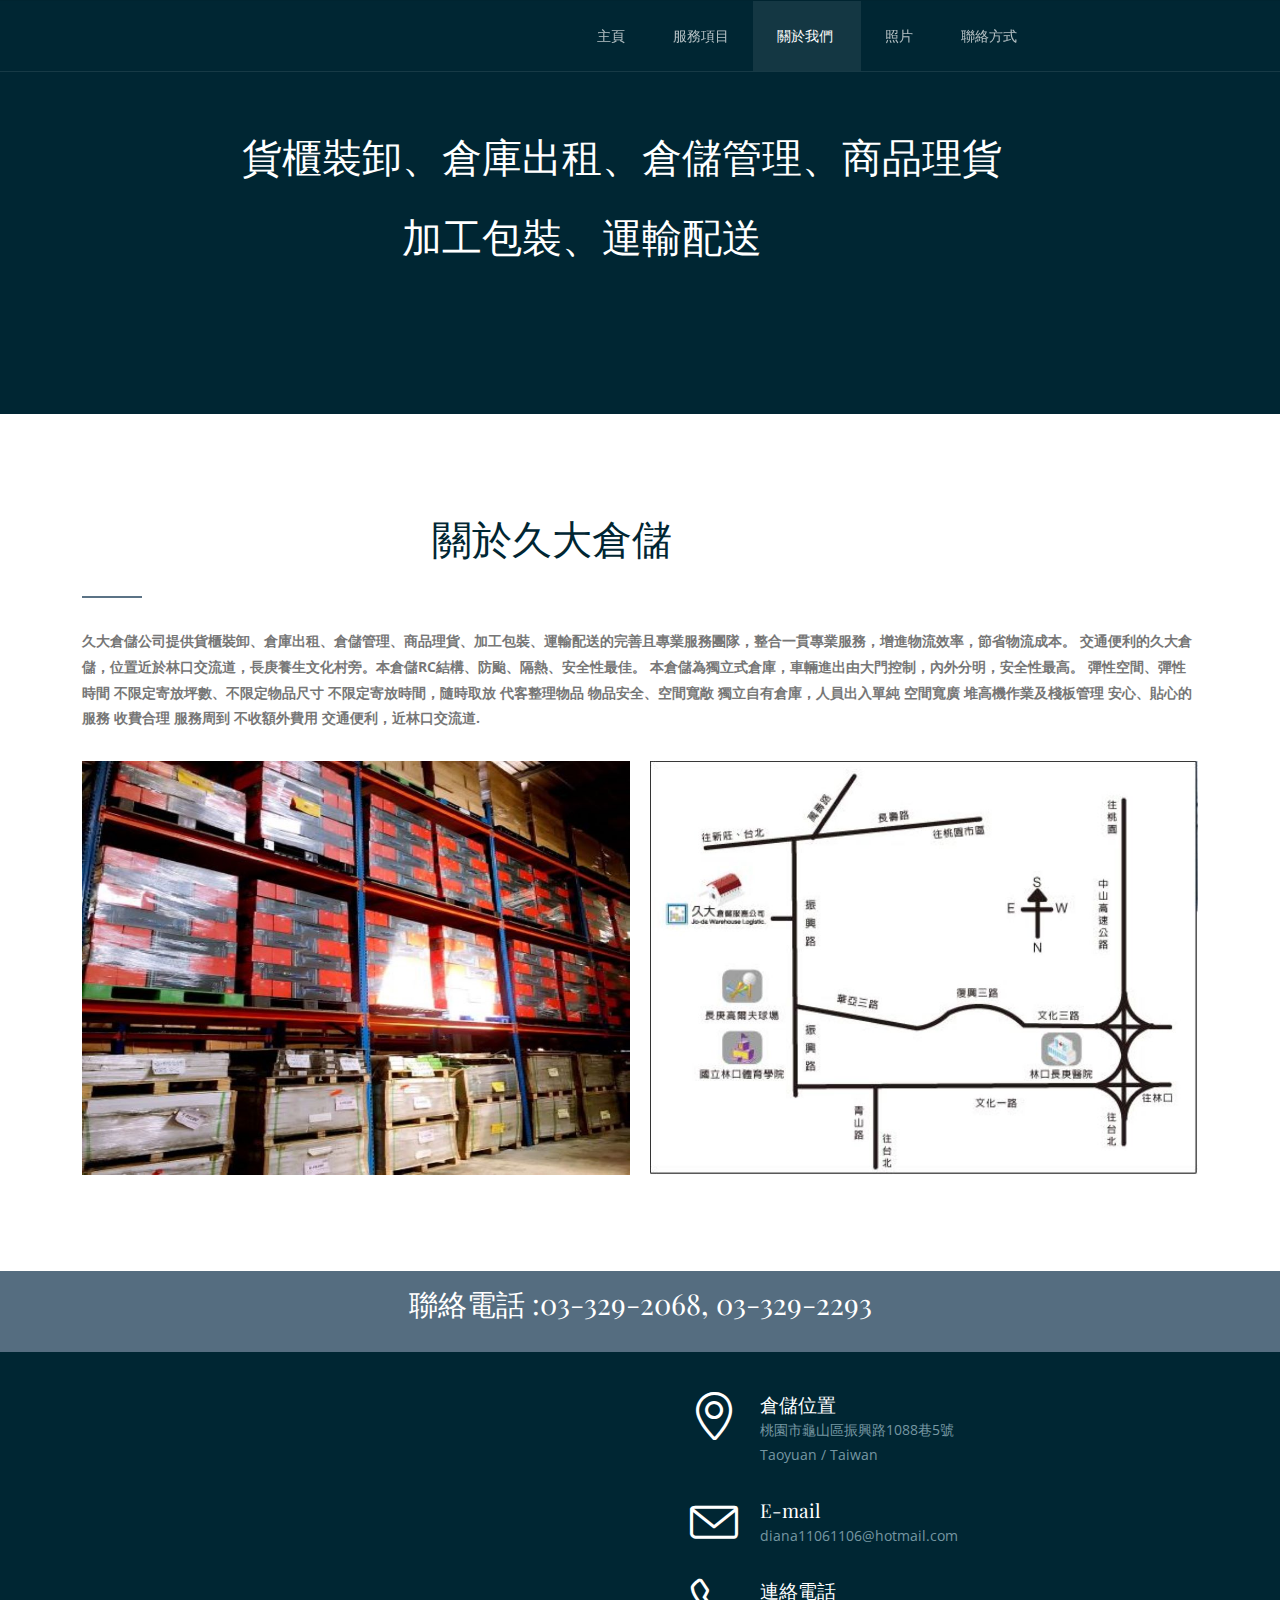
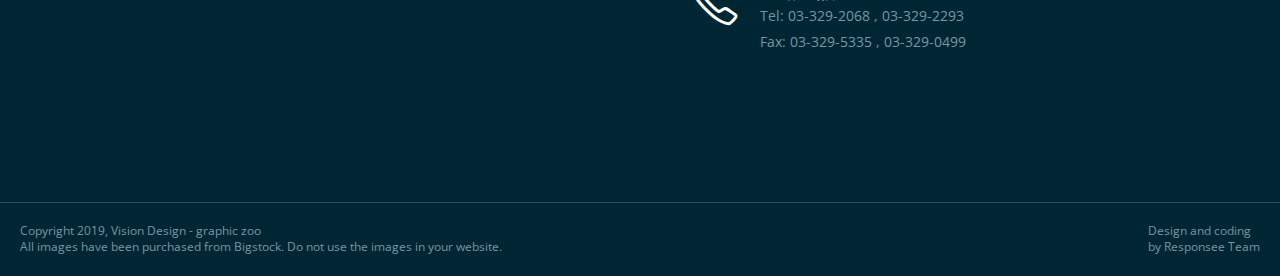
==== commit 8b59359d: "Update about.html" ====
--- a/about.html
+++ b/about.html
@@ -153,7 +153,7 @@
                 </div>
                 <div class="margin-left-70 margin-bottom-30">
                   <h3 class="margin-bottom-0">E-mail</h3>
-                  <p>diana11061106@gmail.com
+                  <p>diana11061106@hotmail.com
                   </p>              
                 </div>
                 <div class="float-left">
@@ -185,4 +185,4 @@
     <script type="text/javascript" src="owl-carousel/owl.carousel.js"></script>
     <script type="text/javascript" src="js/template-scripts.js"></script>
   </body>
-</html>+</html>
